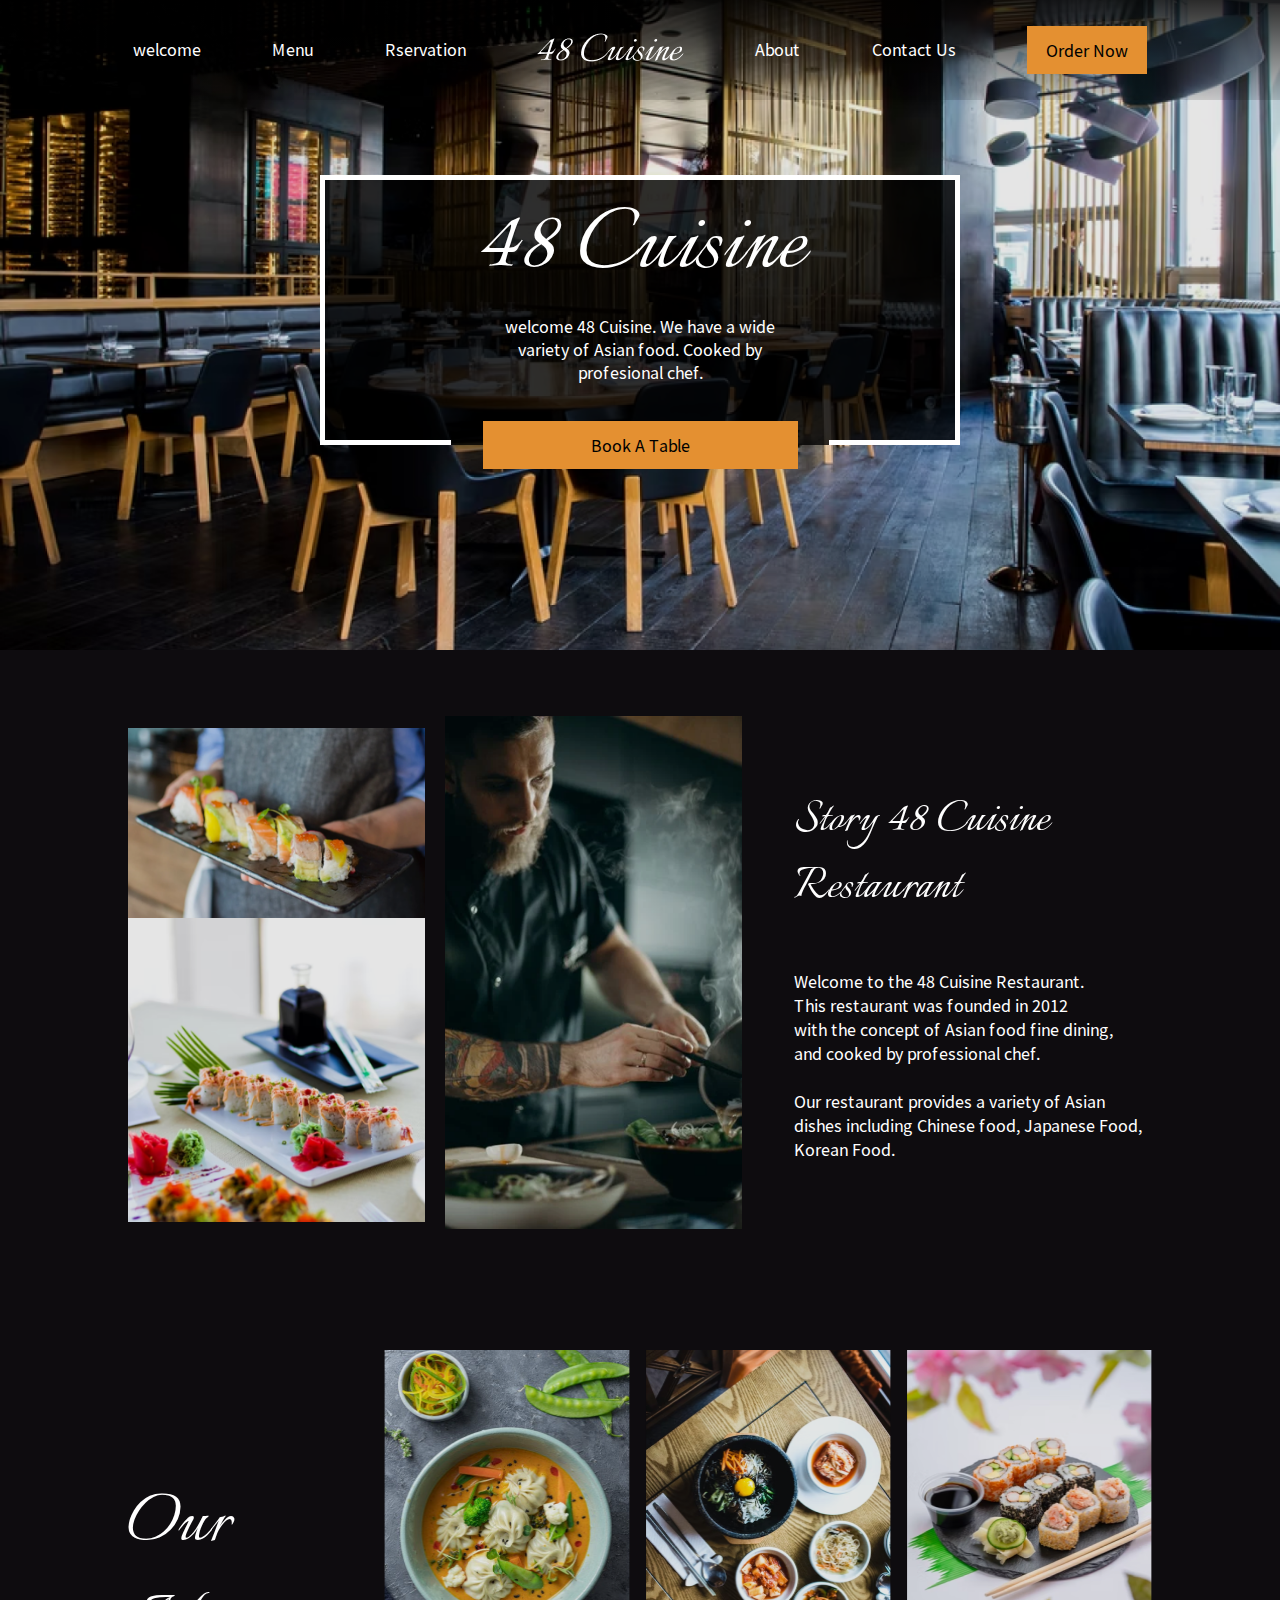
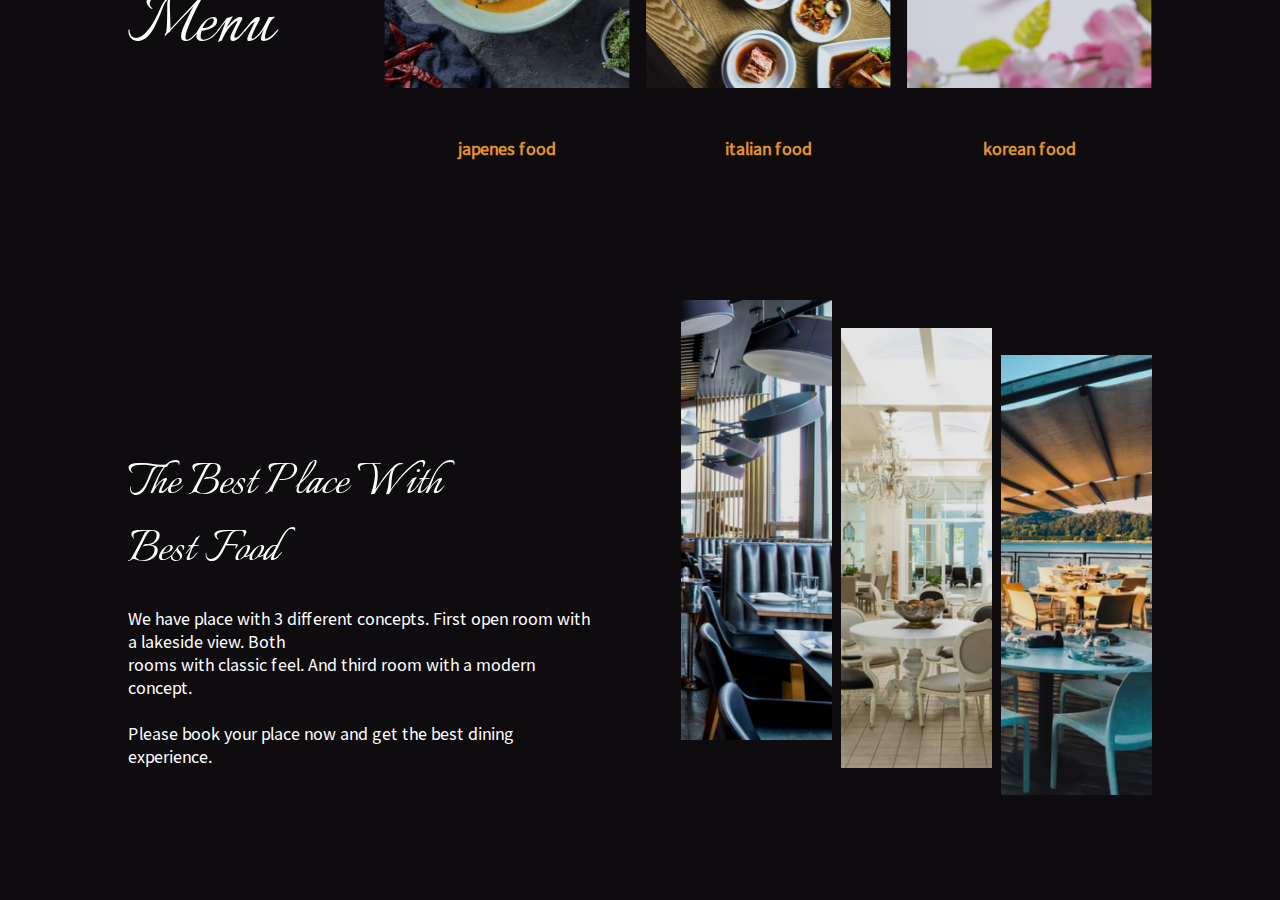
==== index.html @ 2a78db8a "resturant-website-home" ====
<!DOCTYPE html>
<html lang="en">

<head>
    <meta charset="UTF-8">
    <meta http-equiv="X-UA-Compatible" content="IE=edge">
    <meta name="viewport" content="width=device-width, initial-scale=1.0">
    <link rel="stylesheet" href="css/main.css">
    <script defer src="js/menu.js"></script>
    <title>Document</title>
</head>

<body>
    <!-- <div class="reserve-forminput">hello dear programmer</div>
    <button class="subscribe-forminput"></button> -->

    <header class="header">
        <div class="headercontainer">
            <nav class="nav">
                <div class="container">
                    <div class="res-menu">
                        <div class="res-logo">
                            <img src="img/48 Cuisine.png" alt="logo">
                        </div>
                        <div class="menu-icon">
                            <img src="img/NaviOpen.png" alt="">
                        </div>
                    </div>
                    <ul class="list-Items">
                        <li class="Item"><a href="#" class="link">welcome</a></li>
                        <li class="Item"><a href="#" class="link">Menu</a></li>
                        <li class="Item"><a href="" class="link">Rservation</a></li>
                        <li class="Item logo"><a href="#"><img src="img/48 Cuisine.png" alt="logo"></a></li>
                        <li class="Item"><a href="#" class="link">About</a></li>
                        <li class="Item"><a href="#" class="link">Contact Us</a></li>
                        <li class="Item"><a href="#" class="link"><button class="smallBtn">Order Now</button></a></li>
                    </ul>
                </div>

            </nav>
            <div class="banner">
                <div class="bannerCta">
                    <h1>48 Cuisine</h1>
                    <div class="text">
                        <p>welcome 48 Cuisine. We have a wide
                            variety of Asian food. Cooked by
                            profesional chef.</p>
                    </div>
                    <button class="cta largeBtn">Book A Table</button>
                </div>

            </div>
        </div>


    </header>
    <main>
        <section class="section story-section">
            <div class="container">
                <div class="story-content">
                    <div class="grid-images">
                        <div class="grid-images-col1">
                            <img class="image1" src="img/Mask group.png" alt="resturantImage">
                            <img class="image2" src="img/Mask group (1).png" alt="resturantImage">
                        </div>
                        <div class="grid-images-col2">
                            <img class="image3" src="img/Mask group (2).png" alt="resturantImage">
                        </div>
                    </div>
                    <div class="description">
                        <div class="descreption-title">
                            <h2 class="mediumtitle">
                                Story 48 Cuisine Restaurant
                            </h2>
                        </div>
                        <p>
                            Welcome to the 48 Cuisine Restaurant.
                            This restaurant was founded in 2012
                            with the concept of Asian food fine dining,
                            and cooked by professional chef.

                            Our restaurant provides a variety of Asian dishes including Chinese food, Japanese Food,
                            Korean Food.
                        </p>
                    </div>
                </div>

            </div>

            </div>
            </div>
        </section>
        <section class="section menu-section">
            <div class="container">
                <div class="main-content">
                    <div class="title">
                        <h2 class="largetitle">Our <br />Menu</h2>
                    </div>
                    <div class="menu">
                        <div class="menu-detail menu1">
                            <img src="img/menu.png" alt="food">
                            <a class="food-detail">
                                <h4>japenes food</h4>
                            </a>
                        </div>
                        <div class="menu-detail menu2">
                            <img src="img/menu1.png" alt="food">
                            <a class="food-detail">
                                <h4>italian food</h4>
                            </a>
                        </div>
                        <div class="menu-detail menu3">
                            <img src="img/menu2.png" alt="food">
                            <a class="food-detail">
                                <h4>korean food</h4>
                            </a>
                        </div>
                    </div>
                </div>
            </div>
        </section>
        <section class="section place-section">
            <div class="container">
                <div class="main-content">
                    <div class="description">
                        <div class="descreption-title">
                            <h2 class="mediumtitle">
                                The Best Place With
                                Best Food
                            </h2>
                            <p>
                                We have place with 3 different concepts. First open room with a lakeside view. Both
                                rooms with classic feel. And third room with a modern concept.

                                Please book your place now and get the best dining experience.
                            </p>
                        </div>
                    </div>
                    <div class="photos">
                        <div class="imgContainer imgContainer1"><img src="img/photo1.png" alt=""></div>
                        <div class="imgContainer imgContainer2"><img src="img/photo2.png" alt=""></div>
                        <div class="imgContainer imgContainer3"><img src="img/photo3.png" alt=""></div>
                    </div>
                </div>
            </div>
        </section>
    </main>
    <footer></footer>
</body>

</html>
---- css/main.css ----
@font-face {
  font-family: openSansBold;
  src: url(../fonts/opensans/SourceSansPro-Bold.ttf) format("truetype");
  font-weight: bold;
}
@font-face {
  font-family: openSansnormal;
  src: url(../fonts/opensans/SourceSansPro-Regular.ttf) format("truetype");
  font-weight: normal;
}
@font-face {
  font-family: Italianno;
  src: url(../fonts/Italianno-Regular.ttf) format("truetype");
}
* {
  padding: 0;
  margin: 0;
  box-sizing: border-box;
  font-family: "openSansnormal", sans-serif;
  font-size: 18px;
  color: #ffffff;
}

body {
  background-color: #0e0c0f;
}

a {
  text-decoration: none;
  cursor: pointer;
}

ul {
  list-style: none;
}

button {
  border: none;
  outline: none;
}

.place-section .main-content .photos, .place-section .main-content, .menu-section .main-content .menu, .menu-section .main-content, .story-section .story-content .grid-images-col1, .story-section .story-content .grid-images, .story-section .story-content, .header .headercontainer .nav .list-Items, .header .headercontainer .nav .res-menu {
  justify-content: space-between;
}

.menu-section .main-content .menu .menu-detail .food-detail, .header .headercontainer .banner .bannerCta .text, .header .headercontainer .banner, .header .headercontainer .nav, .smallBtn, .mediumBtn, .largeBtn, .section {
  justify-content: center;
}

.container {
  width: 80%;
  height: 100%;
}

h2 {
  font-weight: 400;
}

.mediumtitle {
  font-family: "Italianno", sans-serif;
  font-size: 3rem;
}

.section {
  width: 100%;
  padding: 50px 0;
  display: flex;
  align-items: center;
  flex-wrap: wrap;
}

.largetitle {
  font-family: "Italianno", sans-serif;
  font-size: 4.5rem;
}

.hidden {
  display: none;
}

.show {
  opacity: 1;
}

@media screen and (max-width: 540px) {
  * {
    font-size: 15px;
  }
}
.largeBtn {
  color: #000000;
  height: 48px;
  width: 50%;
  font-size: 18px;
  background-color: #e49031;
  display: flex;
  align-items: center;
  flex-wrap: wrap;
}

.mediumBtn {
  color: #000000;
  height: 48px;
  width: 200px;
  font-size: 18px;
  background-color: #e49031;
  display: flex;
  align-items: center;
  flex-wrap: wrap;
}

.smallBtn {
  color: #000000;
  height: 48px;
  width: 120px;
  font-size: 18px;
  background-color: #e49031;
  display: flex;
  align-items: center;
  flex-wrap: wrap;
}

.header {
  background: url(../img/image.png) no-repeat center;
  background-size: cover;
  height: 650px;
  width: 100%;
}
.header .headercontainer .nav {
  background: linear-gradient(180deg, #000000 -26.87%, rgba(0, 0, 0, 0) 119%);
  min-height: 100px;
  display: flex;
  align-items: center;
  flex-wrap: wrap;
  width: 100%;
}
.header .headercontainer .nav .res-menu {
  display: none;
}
.header .headercontainer .nav .res-menu .menu-icon,
.header .headercontainer .nav .res-menu .res-logo {
  z-index: 11;
}
@media screen and (max-width: 990px) {
  .header .headercontainer .nav .res-menu {
    display: flex;
    align-items: center;
    flex-wrap: wrap;
  }
}
.header .headercontainer .nav .list-Items {
  display: flex;
  align-items: center;
  flex-wrap: wrap;
  height: 100%;
}
@media screen and (max-width: 990px) {
  .header .headercontainer .nav .list-Items {
    height: 0;
    width: 100%;
    left: 0;
    z-index: 10;
    opacity: 0;
    position: fixed;
    top: -700px;
    flex-direction: column;
    transition: all ease 0.6s;
    background-color: rgba(0, 0, 0, 0.95);
  }
  .header .headercontainer .nav .list-Items .logo {
    display: none;
  }
  .header .headercontainer .nav .list-Items.show {
    top: 0;
    padding-top: 100px;
    height: 100%;
    opacity: 1;
    transition: all ease 0.6s;
  }
}
.header .headercontainer .nav .list-Items .Item {
  padding: 5px;
}
.header .headercontainer .nav .list-Items .Item .link {
  position: relative;
  color: #ffffff;
  line-height: 40px;
  display: block;
}
.header .headercontainer .nav .list-Items .Item .link::before {
  content: "";
  height: 2px;
  position: absolute;
  bottom: 5px;
  left: 0;
  background-color: #e49031;
  width: 0;
  transition: all ease 0.3s;
}
.header .headercontainer .nav .list-Items .Item .link:hover::before {
  width: 100%;
}
.header .headercontainer .banner {
  width: 100%;
  height: 270px;
  display: flex;
  align-items: center;
  flex-wrap: wrap;
}
.header .headercontainer .banner .bannerCta {
  z-index: 1;
  position: relative;
  margin-top: 75px;
  border: 5px solid #ffffff;
  border-bottom: none;
  height: 100%;
  width: 50%;
  color: #ffffff;
  background-color: rgba(0, 0, 0, 0.8);
}
.header .headercontainer .banner .bannerCta::before {
  content: "";
  height: 5px;
  width: 20%;
  position: absolute;
  bottom: 0;
  background-color: #ffffff;
  left: 0;
}
.header .headercontainer .banner .bannerCta::after {
  content: "";
  height: 5px;
  width: 20%;
  position: absolute;
  bottom: 0;
  background-color: #ffffff;
  right: 0;
}
.header .headercontainer .banner .bannerCta h1 {
  text-align: center;
  font-size: 6rem;
  font-family: "Italianno", sans-serif;
  color: #ffffff;
  font-weight: 400;
}
@media screen and (max-width: 768px) {
  .header .headercontainer .banner .bannerCta h1 {
    font-size: 4rem;
  }
}
.header .headercontainer .banner .bannerCta .text {
  width: 100%;
  display: flex;
  align-items: center;
  flex-wrap: wrap;
}
.header .headercontainer .banner .bannerCta .text p {
  text-align: center;
  white-space: pre-line;
}
.header .headercontainer .banner .bannerCta .cta {
  position: absolute;
  bottom: -24px;
  left: 25%;
}
@media screen and (max-width: 768px) {
  .header .headercontainer .banner .bannerCta {
    width: 75%;
  }
}

.story-section {
  min-height: 650px;
}
.story-section .story-content {
  display: flex;
  align-items: center;
  flex-wrap: wrap;
  width: 100%;
  height: 100%;
}
.story-section .story-content .grid-images {
  height: 80%;
  display: flex;
  align-items: center;
  flex-wrap: wrap;
  width: 60%;
}
.story-section .story-content .grid-images img {
  width: 100%;
}
.story-section .story-content .grid-images-col1 {
  width: calc(50% - 10px);
  display: flex;
  align-items: center;
  flex-wrap: wrap;
  flex-direction: column;
  height: 100%;
}
.story-section .story-content .grid-images-col1 .image1 {
  height: calc(34% - 10px);
}
.story-section .story-content .grid-images-col1 .image2 {
  height: calc(66% - 10px);
}
.story-section .story-content .grid-images-col2 {
  width: calc(50% - 10px);
  height: 100%;
}
.story-section .story-content .grid-images-col2 .image3 {
  height: 100%;
}
@media screen and (max-width: 990px) {
  .story-section .story-content .grid-images {
    width: 80%;
    order: 1;
  }
}
@media screen and (max-width: 768px) {
  .story-section .story-content .grid-images {
    height: 60%;
  }
}
@media screen and (max-width: 540px) {
  .story-section .story-content .grid-images {
    height: 50%;
    width: 100%;
  }
  .story-section .story-content .grid-images .image1,
.story-section .story-content .grid-images .image2,
.story-section .story-content .grid-images .image3 {
    width: 100%;
    height: 50%;
    object-fit: cover;
  }
  .story-section .story-content .grid-images-col1, .story-section .story-content .grid-images-col2 {
    width: 100%;
  }
}
.story-section .story-content .description {
  width: 35%;
}
@media screen and (max-width: 990px) {
  .story-section .story-content .description {
    width: 80%;
    margin-bottom: 50px;
  }
}
.story-section .story-content .description p {
  line-height: 24px;
  white-space: pre-line;
}
.story-section .story-content .description p:last-of-type {
  padding-top: 25px;
}
@media screen and (max-width: 990px) {
  .story-section .story-content {
    justify-content: center;
  }
}

.menu-section {
  height: 550px;
  min-height: 550px;
}
.menu-section .main-content {
  display: flex;
  align-items: center;
  flex-wrap: wrap;
  height: 100%;
}
.menu-section .main-content .title {
  width: 20%;
}
.menu-section .main-content .menu {
  width: 75%;
  height: 100%;
  display: flex;
  align-items: center;
  flex-wrap: wrap;
}
.menu-section .main-content .menu .menu-detail {
  width: 32%;
  height: 100%;
  background-color: #0e0c0f;
  transition: all ease 0.3s;
}
.menu-section .main-content .menu .menu-detail h4 {
  color: #e49031;
  transition: all ease 0.3s;
}
.menu-section .main-content .menu .menu-detail:hover {
  background-color: #e49031;
}
.menu-section .main-content .menu .menu-detail:hover h4 {
  color: #0e0c0f;
}
.menu-section .main-content .menu .menu-detail img {
  width: 100%;
  height: 75%;
}
.menu-section .main-content .menu .menu-detail .food-detail {
  width: 100%;
  height: 25%;
  display: flex;
  align-items: center;
  flex-wrap: wrap;
}
@media screen and (max-width: 990px) {
  .menu-section .main-content {
    flex-direction: column;
    flex-wrap: nowrap;
  }
  .menu-section .main-content .title {
    text-align: center;
    width: 80%;
  }
  .menu-section .main-content .title .largetitle {
    font-size: 4rem;
  }
  .menu-section .main-content .menu {
    width: 100%;
  }
}

.place-section {
  height: 650px;
  min-height: 650px;
}
.place-section .main-content {
  display: flex;
  align-items: center;
  flex-wrap: wrap;
  height: 100%;
}
.place-section .main-content .description {
  width: 46%;
}
.place-section .main-content .description h2,
.place-section .main-content .description p {
  white-space: pre-line;
}
.place-section .main-content .photos {
  width: 46%;
  display: flex;
  align-items: center;
  flex-wrap: wrap;
  height: 100%;
}
.place-section .main-content .photos .imgContainer {
  position: relative;
  height: 100%;
  width: 32%;
}
.place-section .main-content .photos .imgContainer img {
  position: absolute;
  height: 80%;
  width: 100%;
}
.place-section .main-content .photos .imgContainer.imgContainer1 img {
  top: 0;
}
.place-section .main-content .photos .imgContainer.imgContainer2 img {
  top: 5%;
}
.place-section .main-content .photos .imgContainer.imgContainer3 img {
  top: 10%;
}
@media screen and (max-width: 768px) {
  .place-section .main-content .photos,
.place-section .main-content .description {
    width: 100%;
    margin-bottom: 40px;
  }
}/*# sourceMappingURL=main.css.map */
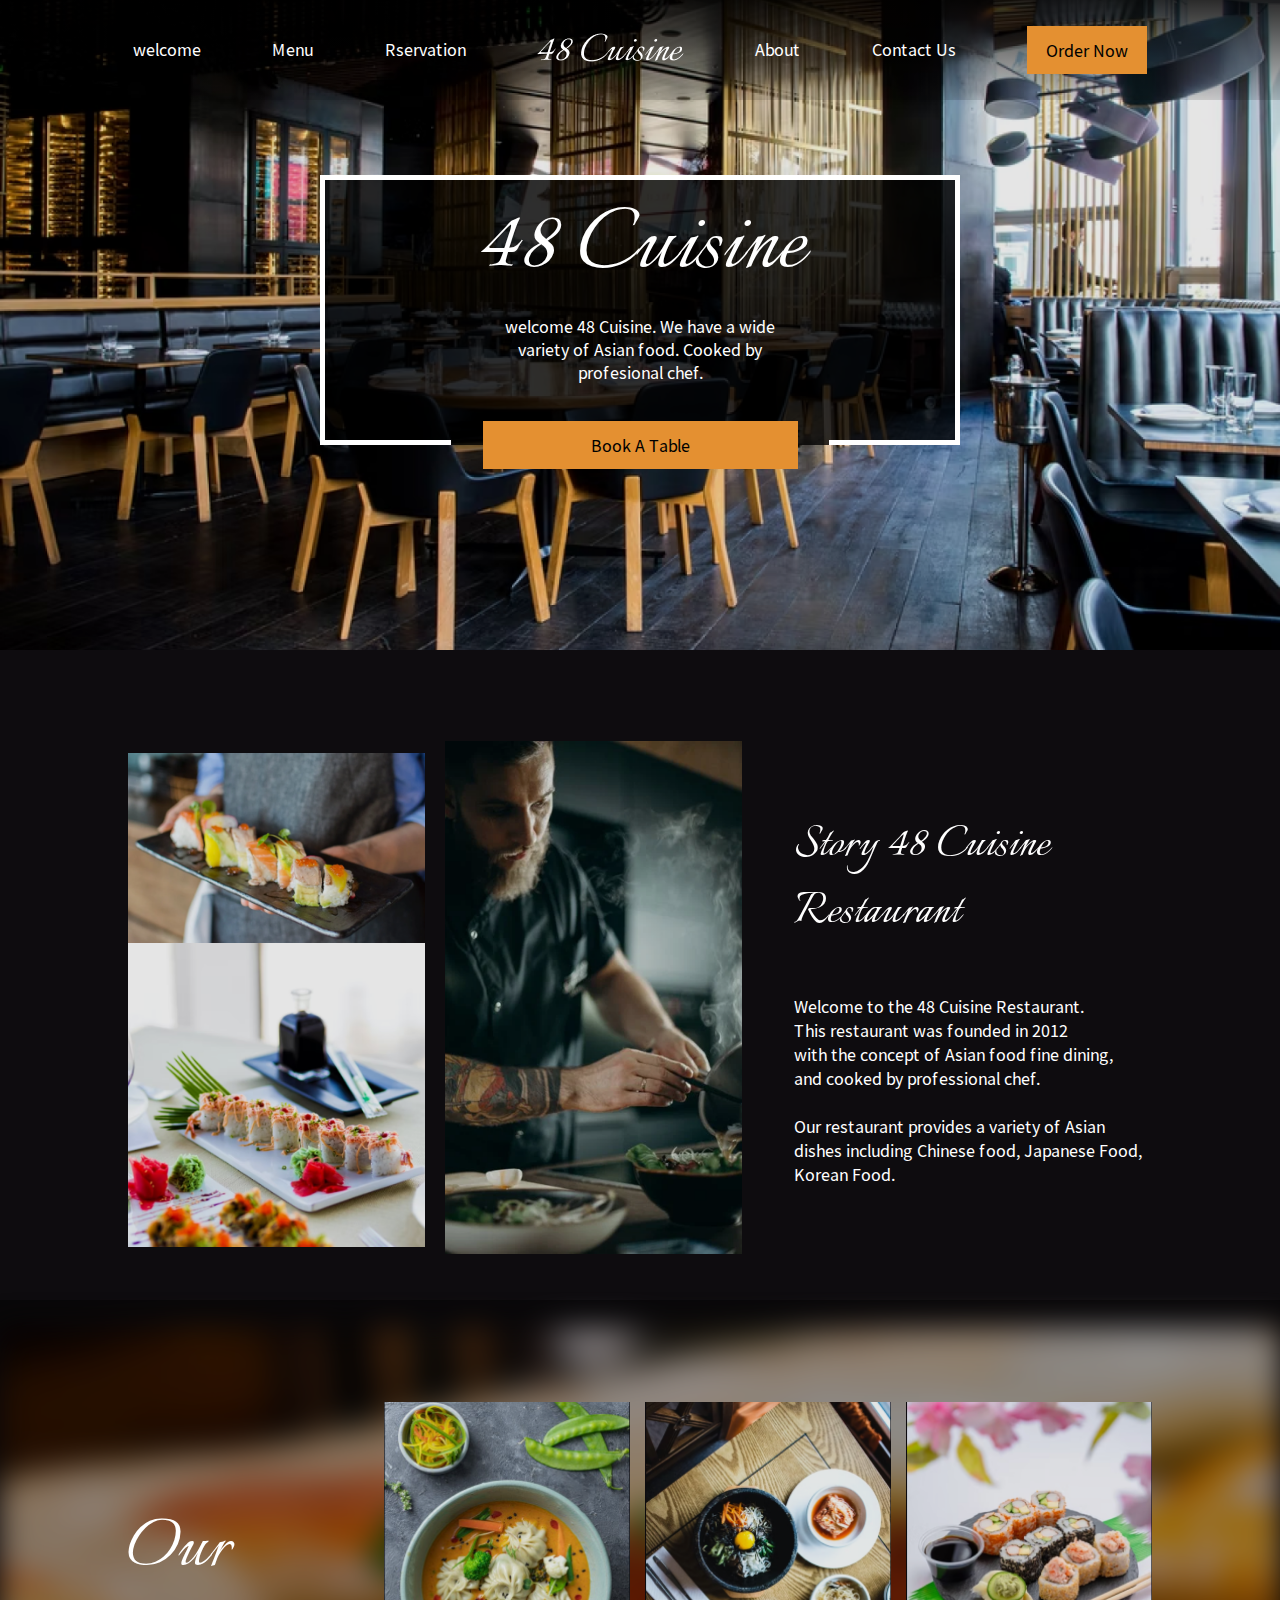
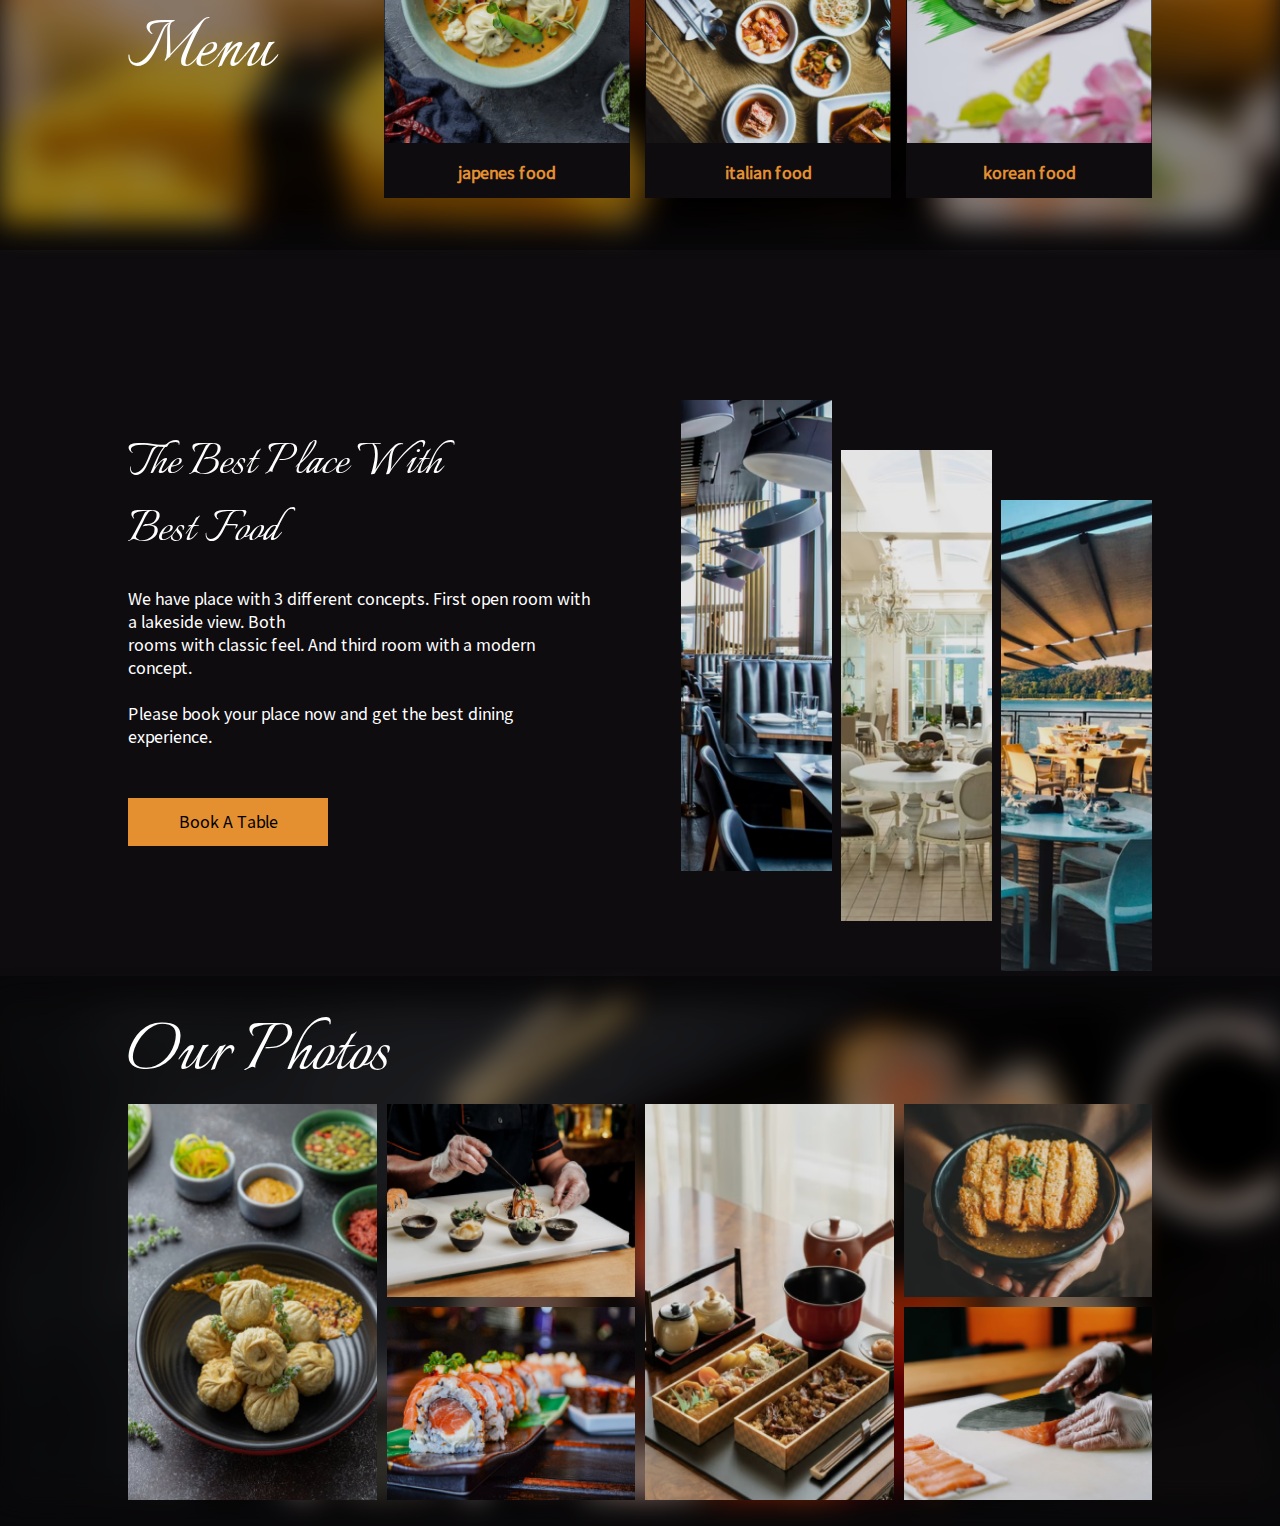
==== commit 7fbbed9d: "add gallery section and edit responsive" ====
--- a/index.html
+++ b/index.html
@@ -124,8 +124,7 @@
                 <div class="main-content">
                     <div class="description">
                         <div class="descreption-title">
-                            <h2 class="mediumtitle">
-                                The Best Place With
+                            <h2 class="mediumtitle"> The Best Place With
                                 Best Food
                             </h2>
                             <p>
@@ -135,6 +134,7 @@
                                 Please book your place now and get the best dining experience.
                             </p>
                         </div>
+                        <button class="cta mediumBtn">Book A Table</button>
                     </div>
                     <div class="photos">
                         <div class="imgContainer imgContainer1"><img src="img/photo1.png" alt=""></div>
@@ -144,6 +144,25 @@
                 </div>
             </div>
         </section>
+        <section class="section gallery-section">
+            <div class="container">
+                <div class="main-content">
+                    <div class="title">
+                        <h2 class="largetitle">Our Photos</h2>
+                    </div>
+                    <div class="gallery">
+                        <div class="gallery-grid-content">
+                            <div class="photo photo1"><img src="img/gallery01.png" alt=""></div>
+                            <div class="photo photo2"><img src="img/gallery02.png" alt=""></div>
+                            <div class="photo photo3"><img src="img/gallery03.png" alt=""></div>
+                            <div class="photo photo4"><img src="img/gallery04.png" alt=""></div>
+                            <div class="photo photo5"><img src="img/gallery05.png" alt=""></div>
+                            <div class="photo photo6"><img src="img/gallery06.png" alt=""></div>
+                        </div>
+                    </div>
+                </div>
+            </div>
+        </section>
     </main>
     <footer></footer>
 </body>
--- a/css/main.css
+++ b/css/main.css
@@ -63,7 +63,7 @@
 
 .section {
   width: 100%;
-  padding: 50px 0;
+  padding: 50px 0 0;
   display: flex;
   align-items: center;
   flex-wrap: wrap;
@@ -360,14 +360,40 @@
 }
 
 .menu-section {
-  height: 550px;
   min-height: 550px;
+  position: relative;
+  z-index: 1;
+}
+.menu-section::before {
+  content: "";
+  width: 100%;
+  height: 100%;
+  top: 0;
+  position: absolute;
+  left: 0;
+  z-index: 4;
+  background-color: rgba(0, 0, 0, 0.4);
+}
+.menu-section::after {
+  content: url("../img/image 39.png");
+  width: 100%;
+  top: 5%;
+  bottom: 5%;
+  position: absolute;
+  left: 0;
+  z-index: 3;
+  filter: blur(15px);
+  contain: content;
+  -webkit-filter: blur(15px);
+  -o-filter: blur(15px);
 }
 .menu-section .main-content {
   display: flex;
   align-items: center;
   flex-wrap: wrap;
   height: 100%;
+  position: relative;
+  z-index: 10;
 }
 .menu-section .main-content .title {
   width: 20%;
@@ -397,14 +423,19 @@
 }
 .menu-section .main-content .menu .menu-detail img {
   width: 100%;
-  height: 75%;
 }
 .menu-section .main-content .menu .menu-detail .food-detail {
   width: 100%;
-  height: 25%;
-  display: flex;
-  align-items: center;
-  flex-wrap: wrap;
+  line-height: 50px;
+  display: flex;
+  align-items: center;
+  flex-wrap: wrap;
+}
+@media screen and (max-width: 440px) {
+  .menu-section .main-content .menu .menu-detail {
+    width: 80%;
+    margin: 20px auto;
+  }
 }
 @media screen and (max-width: 990px) {
   .menu-section .main-content {
@@ -424,7 +455,6 @@
 }
 
 .place-section {
-  height: 650px;
   min-height: 650px;
 }
 .place-section .main-content {
@@ -440,6 +470,9 @@
 .place-section .main-content .description p {
   white-space: pre-line;
 }
+.place-section .main-content .description .mediumBtn {
+  margin-top: 50px;
+}
 .place-section .main-content .photos {
   width: 46%;
   display: flex;
@@ -453,23 +486,110 @@
   width: 32%;
 }
 .place-section .main-content .photos .imgContainer img {
-  position: absolute;
   height: 80%;
   width: 100%;
 }
-.place-section .main-content .photos .imgContainer.imgContainer1 img {
-  top: 0;
-}
-.place-section .main-content .photos .imgContainer.imgContainer2 img {
-  top: 5%;
-}
-.place-section .main-content .photos .imgContainer.imgContainer3 img {
-  top: 10%;
+.place-section .main-content .photos .imgContainer:nth-of-type(2) {
+  margin-top: 100px;
+}
+.place-section .main-content .photos .imgContainer:nth-of-type(3) {
+  margin-top: 200px;
 }
 @media screen and (max-width: 768px) {
   .place-section .main-content .photos,
 .place-section .main-content .description {
     width: 100%;
-    margin-bottom: 40px;
+    height: 50%;
+    margin-bottom: 20px;
+  }
+}
+@media screen and (max-width: 440px) {
+  .place-section .main-content .photos .imgContainer {
+    width: 80%;
+    margin: 0 auto;
+  }
+}
+
+.gallery-section {
+  position: relative;
+  min-height: 550px;
+  padding-bottom: 0;
+  background-size: 100%;
+  z-index: 1;
+}
+.gallery-section::before {
+  content: "";
+  width: 100%;
+  height: 100%;
+  top: 0;
+  position: absolute;
+  left: 0;
+  z-index: 4;
+  background-color: rgba(0, 0, 0, 0.4);
+}
+.gallery-section::after {
+  content: url("../img/gallerybg.png");
+  width: 100%;
+  top: 5%;
+  bottom: 5%;
+  position: absolute;
+  left: 0;
+  z-index: 3;
+  filter: blur(15px);
+  contain: content;
+  -webkit-filter: blur(15px);
+  -o-filter: blur(15px);
+}
+.gallery-section .main-content {
+  height: 90%;
+  width: 80%;
+  position: absolute;
+  top: 5%;
+  left: 10%;
+  z-index: 10;
+}
+.gallery-section .main-content .gallery {
+  height: 80%;
+  position: relative;
+  z-index: 10;
+  margin-bottom: 20px;
+}
+.gallery-section .main-content .gallery-grid-content {
+  height: 100%;
+  display: grid;
+  width: 100%;
+  grid-template: repeat(2, 1fr)/repeat(4, 1fr);
+  gap: 10px;
+  grid-template-areas: "ph1 ph2 ph4 ph5" "ph1 ph3 ph4 ph6";
+}
+.gallery-section .main-content .gallery-grid-content .photo1 {
+  grid-area: ph1;
+}
+.gallery-section .main-content .gallery-grid-content .photo2 {
+  grid-area: ph2;
+}
+.gallery-section .main-content .gallery-grid-content .photo3 {
+  grid-area: ph3;
+}
+.gallery-section .main-content .gallery-grid-content .photo4 {
+  grid-area: ph4;
+}
+.gallery-section .main-content .gallery-grid-content .photo5 {
+  grid-area: ph5;
+}
+.gallery-section .main-content .gallery-grid-content .photo6 {
+  grid-area: ph6;
+}
+.gallery-section .main-content .gallery-grid-content .photo img {
+  width: 100%;
+  height: 100%;
+}
+@media screen and (max-width: 768px) {
+  .gallery-section .main-content .gallery {
+    height: auto;
+  }
+  .gallery-section .main-content .gallery-grid-content {
+    grid-template: repeat(4, 1fr)/repeat(2, 1fr);
+    grid-template-areas: "ph1 ph2" "ph1 ph3" "ph4 ph5" "ph4 ph6";
   }
 }/*# sourceMappingURL=main.css.map */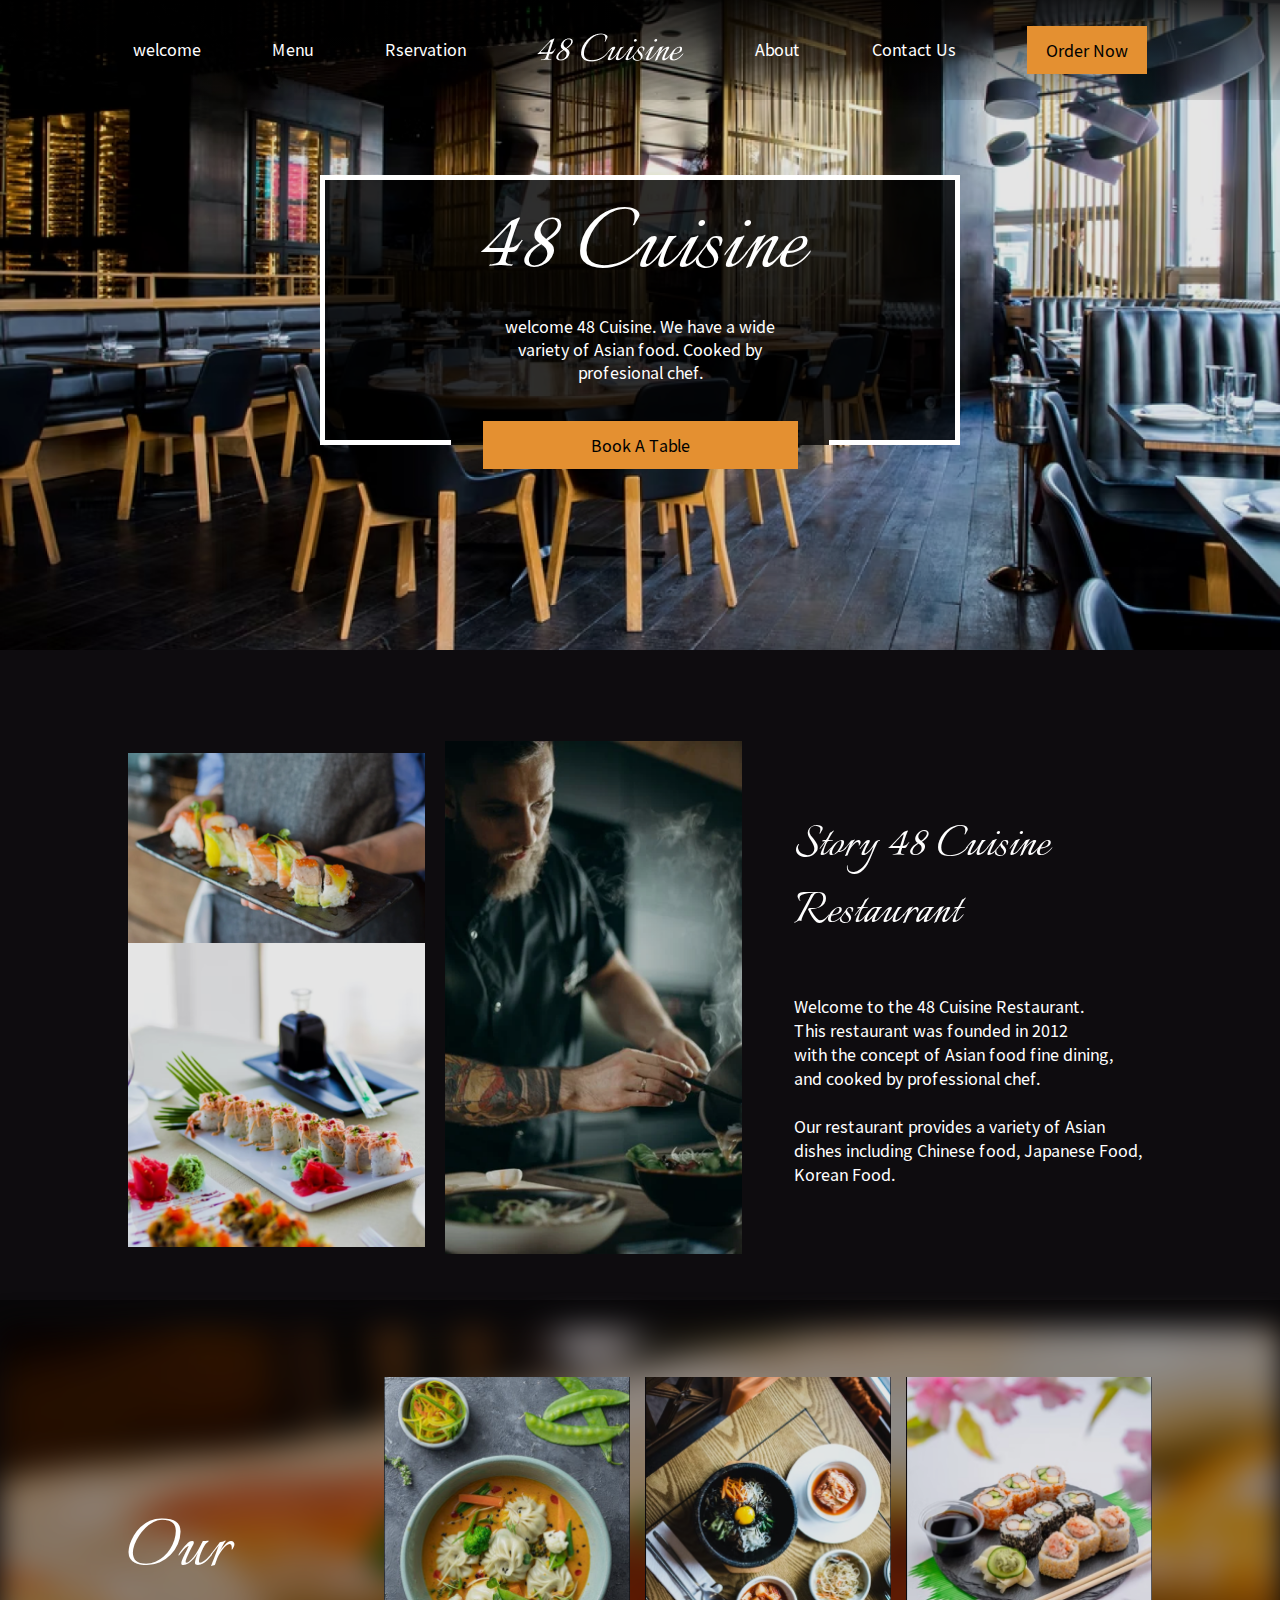
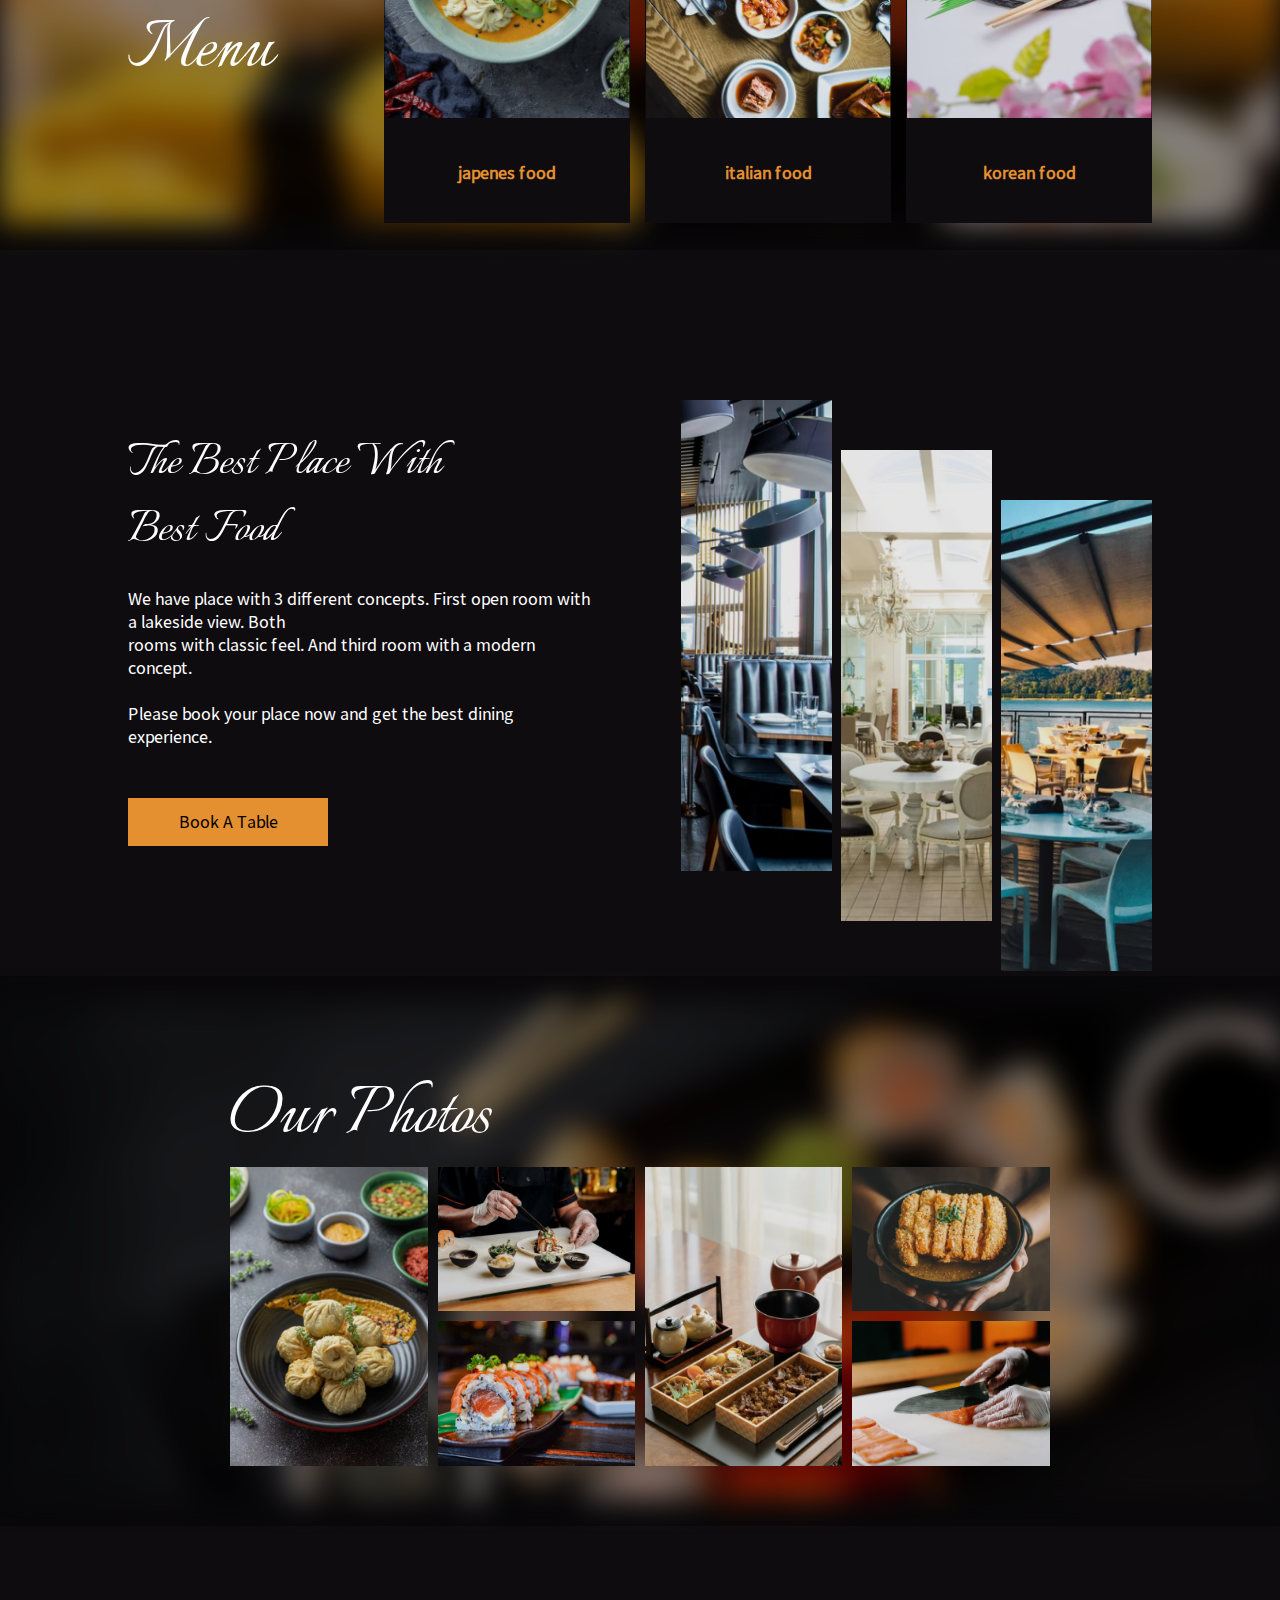
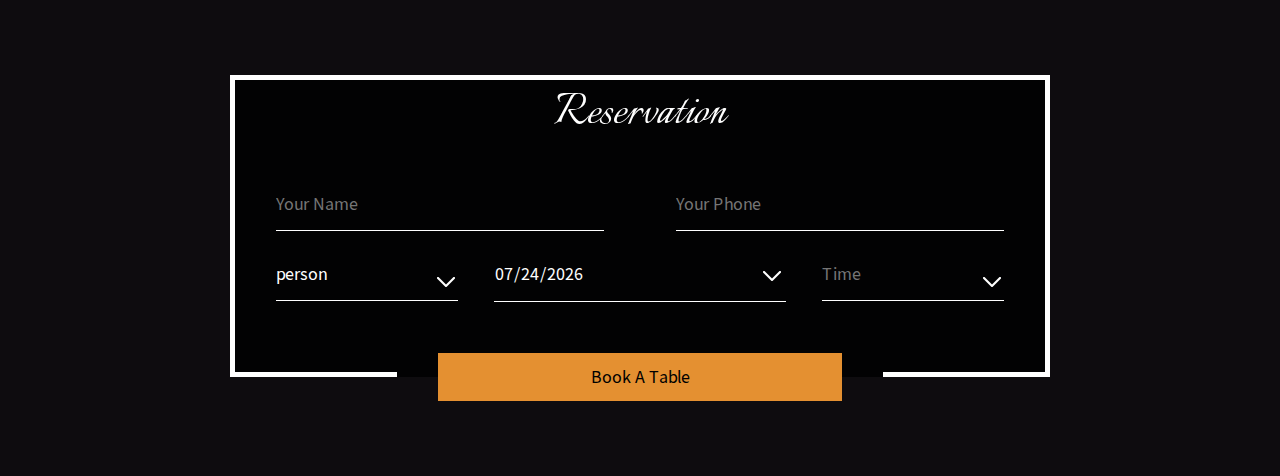
==== commit 3bccd9e6: "reservation section" ====
--- a/index.html
+++ b/index.html
@@ -7,6 +7,7 @@
     <meta name="viewport" content="width=device-width, initial-scale=1.0">
     <link rel="stylesheet" href="css/main.css">
     <script defer src="js/menu.js"></script>
+    <script defer src="js/localDate.js"></script>
     <title>Document</title>
 </head>
 
@@ -163,6 +164,33 @@
                 </div>
             </div>
         </section>
+        <section class="section reservation-section">
+            <div class="container">
+                <div class="banner">
+                    <div class="bannerCta">
+                        <h2 class="mediumtitle">Reservation</h2>
+                        <form action="">
+                            <div class="form-group form-group-1">
+                                <input class="form-field" type="text" name="firstName" id="" placeholder="Your Name">
+                                <input class="form-field" type="tel" name="phoneNumber" id="" placeholder="Your Phone">
+                            </div>
+                            <div class="form-group form-group-2">
+                                <select class="form-field" name="costumer" id="costumer-select">
+                                    <option value="person" selected>person</option>
+                                    <option value="company">company</option>
+                                    <option value="hospital">hospital</option>
+                                </select>
+                                <input class="form-field" type="date" name="phoneNumber" id="date">
+                                <input class="form-field" type="text" id='time' placeholder="Time" step="900"
+                                    onfocus="this.type='time'">
+                            </div>
+
+                        </form>
+                        <button class="cta largeBtn">Book A Table</button>
+                    </div>
+                </div>
+            </div>
+        </section>
     </main>
     <footer></footer>
 </body>
--- a/css/main.css
+++ b/css/main.css
@@ -39,11 +39,11 @@
   outline: none;
 }
 
-.place-section .main-content .photos, .place-section .main-content, .menu-section .main-content .menu, .menu-section .main-content, .story-section .story-content .grid-images-col1, .story-section .story-content .grid-images, .story-section .story-content, .header .headercontainer .nav .list-Items, .header .headercontainer .nav .res-menu {
+.place-section .main-content .photos, .place-section .main-content, .menu-section .main-content .menu, .menu-section .main-content, .story-section .story-content .grid-images-col1, .story-section .story-content .grid-images, .story-section .story-content, .header .headercontainer .nav .list-Items, .header .headercontainer .nav .res-menu, .form-group {
   justify-content: space-between;
 }
 
-.menu-section .main-content .menu .menu-detail .food-detail, .header .headercontainer .banner .bannerCta .text, .header .headercontainer .banner, .header .headercontainer .nav, .smallBtn, .mediumBtn, .largeBtn, .section {
+.reservation-section .banner .bannerCta, .reservation-section .banner, .menu-section .main-content .menu .menu-detail .food-detail, .header .headercontainer .banner .bannerCta .text, .header .headercontainer .banner, .header .headercontainer .nav, .smallBtn, .mediumBtn, .largeBtn, .section {
   justify-content: center;
 }
 
@@ -87,6 +87,27 @@
     font-size: 15px;
   }
 }
+.form-group {
+  display: flex;
+  align-items: center;
+  flex-wrap: wrap;
+  margin-bottom: 30px;
+}
+
+input,
+select {
+  background-color: transparent;
+  border: none;
+  box-shadow: none;
+  padding-bottom: 15px;
+  border-bottom: 1px solid #fff;
+}
+input:focus, input:focus-visible,
+select:focus,
+select:focus-visible {
+  outline: none;
+}
+
 .largeBtn {
   color: #000000;
   height: 48px;
@@ -118,6 +139,68 @@
   display: flex;
   align-items: center;
   flex-wrap: wrap;
+}
+
+form {
+  width: 90%;
+  margin: 45px 0;
+}
+form .form-group-1 > .form-field {
+  width: 45%;
+}
+@media screen and (max-width: 768px) {
+  form .form-group-1 > .form-field {
+    width: 100%;
+    margin-bottom: 15px;
+  }
+}
+form .form-group-2 .form-field:nth-child(even) {
+  width: 40%;
+}
+@media screen and (max-width: 768px) {
+  form .form-group-2 .form-field:nth-child(even) {
+    width: 100%;
+    margin-bottom: 15px;
+  }
+}
+form .form-group-2 .form-field:nth-child(odd) {
+  width: 25%;
+}
+@media screen and (max-width: 768px) {
+  form .form-group-2 .form-field:nth-child(odd) {
+    width: 100%;
+    margin-bottom: 15px;
+  }
+}
+
+#date {
+  position: relative;
+}
+#date::-webkit-calendar-picker-indicator {
+  background: none;
+  z-index: 1;
+}
+#date::before {
+  content: url("../img/akar-icons_chevron-down.png");
+  position: absolute;
+  top: 2px;
+  right: 2px;
+}
+
+#time {
+  background-image: url("../img/akar-icons_chevron-down.png");
+  background-repeat: no-repeat;
+  background-position: right center;
+}
+
+select {
+  -webkit-appearance: none;
+  -moz-appearance: none;
+  appearance: none;
+  background: transparent url(../img/akar-icons_chevron-down.png) no-repeat 100% center;
+}
+select option {
+  background-color: #000000;
 }
 
 .header {
@@ -210,13 +293,13 @@
 .header .headercontainer .banner .bannerCta {
   z-index: 1;
   position: relative;
-  margin-top: 75px;
   border: 5px solid #ffffff;
   border-bottom: none;
   height: 100%;
   width: 50%;
   color: #ffffff;
   background-color: rgba(0, 0, 0, 0.8);
+  margin-top: 75px;
 }
 .header .headercontainer .banner .bannerCta::before {
   content: "";
@@ -235,6 +318,11 @@
   bottom: 0;
   background-color: #ffffff;
   right: 0;
+}
+.header .headercontainer .banner .bannerCta .cta {
+  position: absolute;
+  bottom: -24px;
+  left: 25%;
 }
 .header .headercontainer .banner .bannerCta h1 {
   text-align: center;
@@ -258,11 +346,6 @@
   text-align: center;
   white-space: pre-line;
 }
-.header .headercontainer .banner .bannerCta .cta {
-  position: absolute;
-  bottom: -24px;
-  left: 25%;
-}
 @media screen and (max-width: 768px) {
   .header .headercontainer .banner .bannerCta {
     width: 75%;
@@ -426,7 +509,7 @@
 }
 .menu-section .main-content .menu .menu-detail .food-detail {
   width: 100%;
-  line-height: 50px;
+  line-height: 100px;
   display: flex;
   align-items: center;
   flex-wrap: wrap;
@@ -543,7 +626,7 @@
 .gallery-section .main-content {
   height: 90%;
   width: 80%;
-  position: absolute;
+  position: relative;
   top: 5%;
   left: 10%;
   z-index: 10;
@@ -592,4 +675,51 @@
     grid-template: repeat(4, 1fr)/repeat(2, 1fr);
     grid-template-areas: "ph1 ph2" "ph1 ph3" "ph4 ph5" "ph4 ph6";
   }
+}
+
+.reservation-section {
+  min-height: 550px;
+}
+.reservation-section .banner {
+  width: 100%;
+  min-height: 270px;
+  display: flex;
+  align-items: center;
+  flex-wrap: wrap;
+}
+.reservation-section .banner .bannerCta {
+  z-index: 1;
+  position: relative;
+  border: 5px solid #ffffff;
+  border-bottom: none;
+  height: 100%;
+  width: 80%;
+  color: #ffffff;
+  background-color: rgba(0, 0, 0, 0.8);
+  display: flex;
+  align-items: center;
+  flex-wrap: wrap;
+}
+.reservation-section .banner .bannerCta::before {
+  content: "";
+  height: 5px;
+  width: 20%;
+  position: absolute;
+  bottom: 0;
+  background-color: #ffffff;
+  left: 0;
+}
+.reservation-section .banner .bannerCta::after {
+  content: "";
+  height: 5px;
+  width: 20%;
+  position: absolute;
+  bottom: 0;
+  background-color: #ffffff;
+  right: 0;
+}
+.reservation-section .banner .bannerCta .cta {
+  position: absolute;
+  bottom: -24px;
+  left: 25%;
 }/*# sourceMappingURL=main.css.map */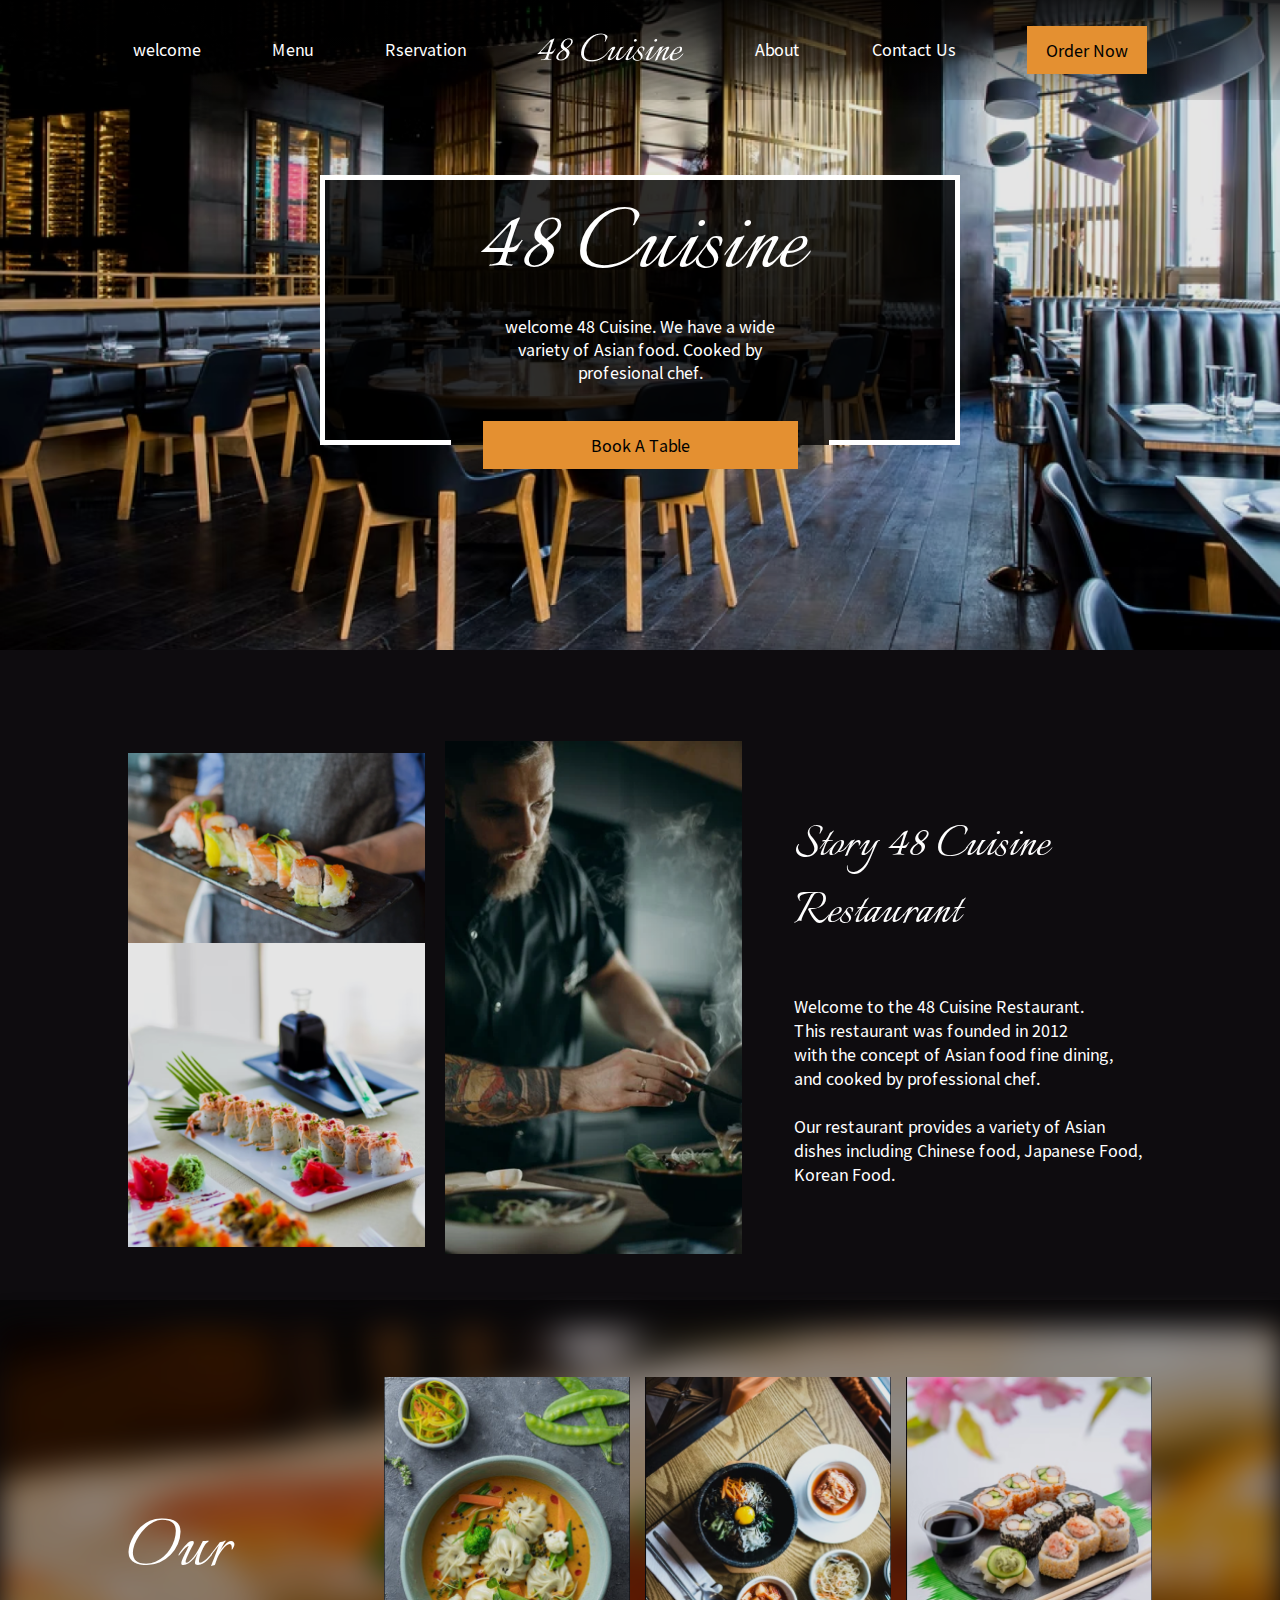
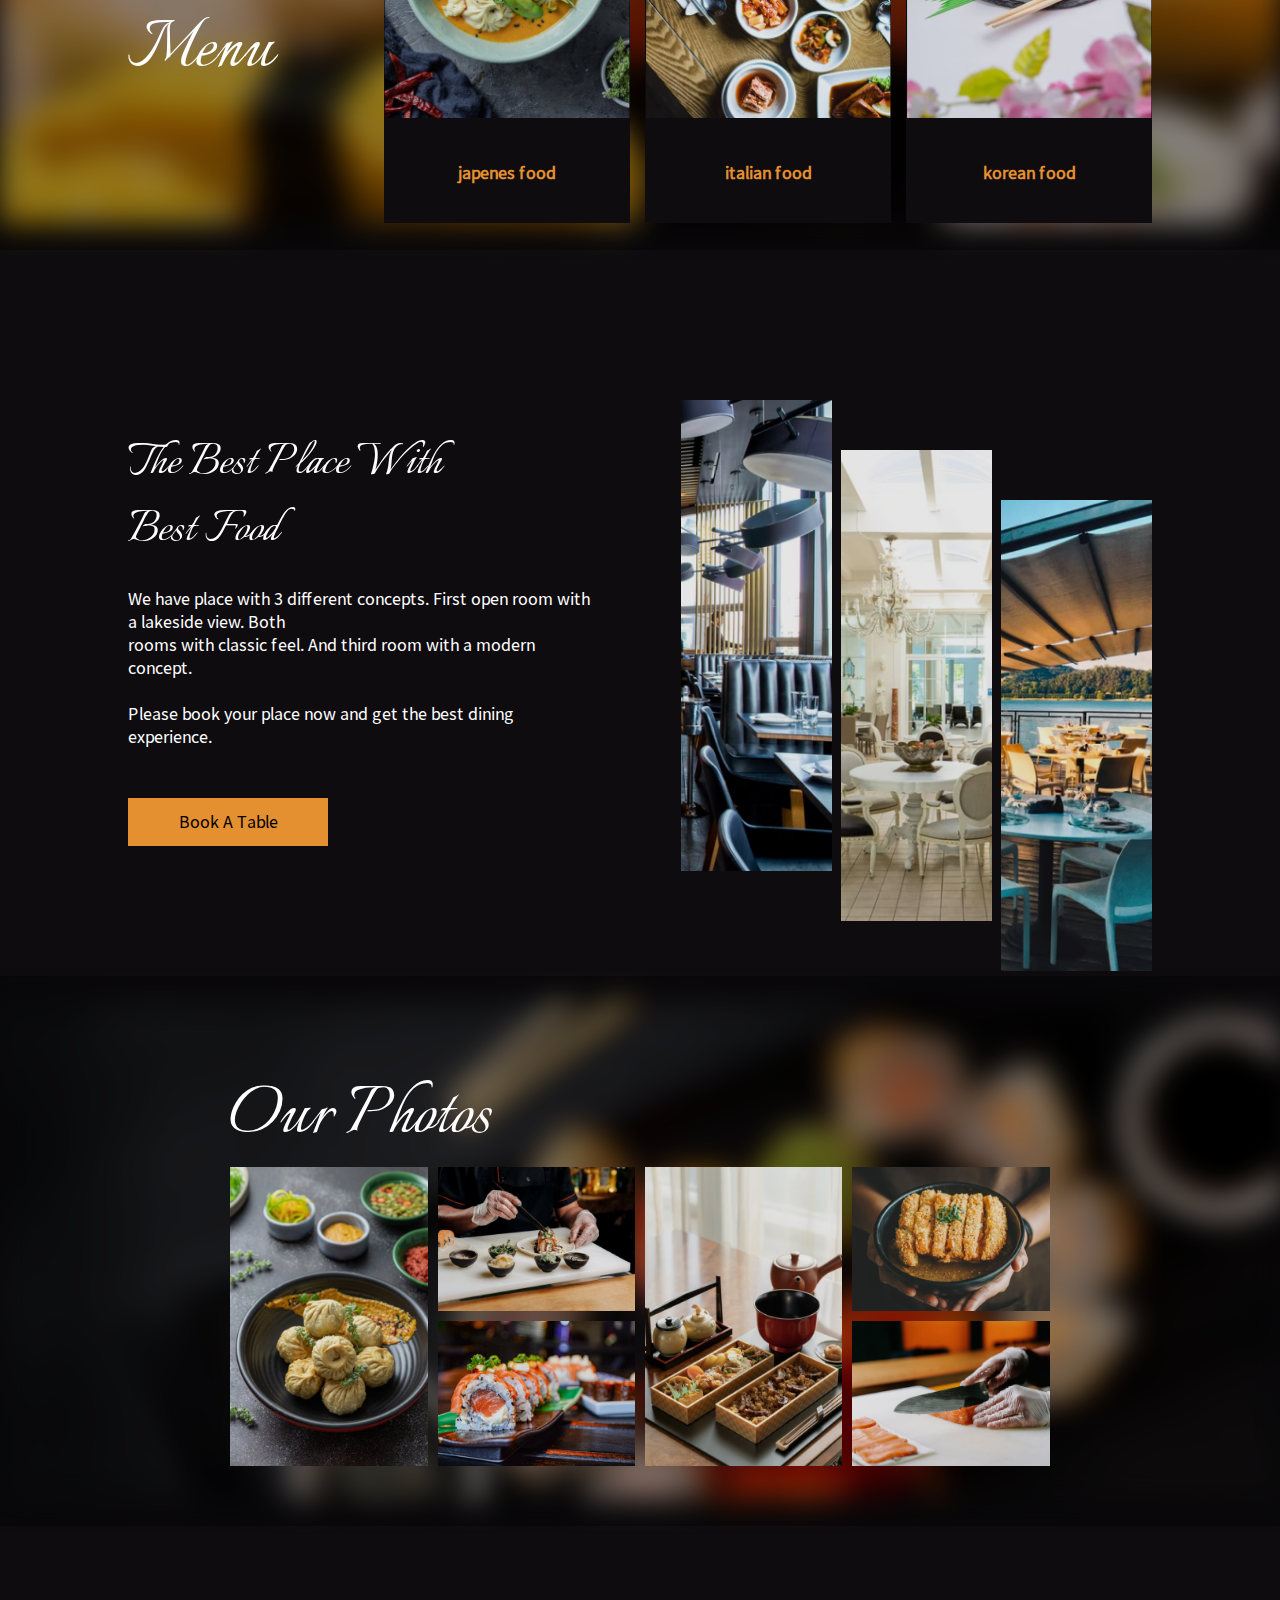
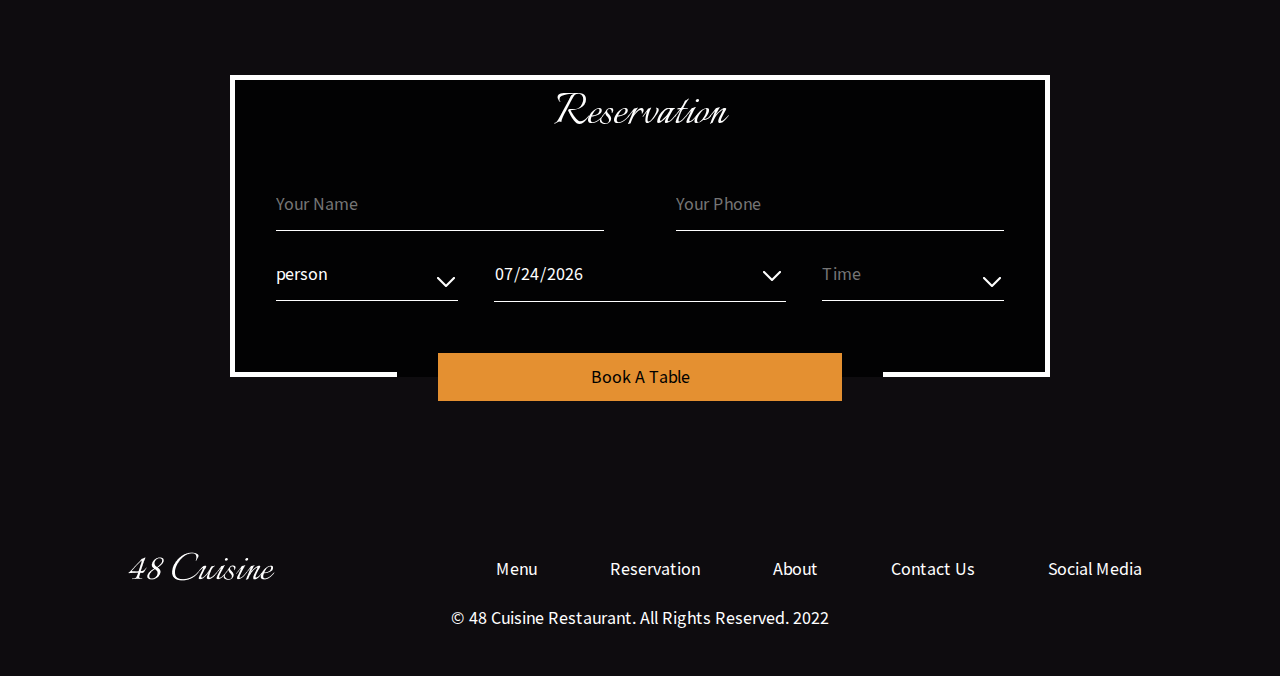
==== commit e4c8a3df: "add footer section" ====
--- a/index.html
+++ b/index.html
@@ -192,7 +192,28 @@
             </div>
         </section>
     </main>
-    <footer></footer>
+    <footer class="section footer">
+        <div class="container">
+            <div class="footer-content">
+                <div class="footer-content-top">
+                    <div class="logo">
+                        <a href="#">
+                            <img src="img/48 Cuisine.png" alt="logo"></a>
+                    </div>
+                    <div class="footer-nav">
+                        <a href="#">Menu</a>
+                        <a href="#">Reservation</a>
+                        <a href="#">About</a>
+                        <a href="#">Contact Us</a>
+                        <a href="#">Social Media</a>
+                    </div>
+                </div>
+                <div class="footer-content-bottom copy-right">
+                    <p>© 48 Cuisine Restaurant. All Rights Reserved. 2022</p>
+                </div>
+            </div>
+        </div>
+    </footer>
 </body>
 
 </html>--- a/css/main.css
+++ b/css/main.css
@@ -39,7 +39,7 @@
   outline: none;
 }
 
-.place-section .main-content .photos, .place-section .main-content, .menu-section .main-content .menu, .menu-section .main-content, .story-section .story-content .grid-images-col1, .story-section .story-content .grid-images, .story-section .story-content, .header .headercontainer .nav .list-Items, .header .headercontainer .nav .res-menu, .form-group {
+.footer-content-top .footer-nav, .footer-content-top, .place-section .main-content .photos, .place-section .main-content, .menu-section .main-content .menu, .menu-section .main-content, .story-section .story-content .grid-images-col1, .story-section .story-content .grid-images, .story-section .story-content, .header .headercontainer .nav .list-Items, .header .headercontainer .nav .res-menu, .form-group {
   justify-content: space-between;
 }
 
@@ -82,6 +82,11 @@
   opacity: 1;
 }
 
+@media screen and (max-width: 990px) {
+  .largetitle {
+    font-size: 4rem;
+  }
+}
 @media screen and (max-width: 540px) {
   * {
     font-size: 15px;
@@ -529,9 +534,6 @@
     text-align: center;
     width: 80%;
   }
-  .menu-section .main-content .title .largetitle {
-    font-size: 4rem;
-  }
   .menu-section .main-content .menu {
     width: 100%;
   }
@@ -722,4 +724,41 @@
   position: absolute;
   bottom: -24px;
   left: 25%;
+}
+
+.footer {
+  min-height: 200px;
+}
+.footer-content-top {
+  display: flex;
+  align-items: center;
+  flex-wrap: wrap;
+}
+.footer-content-top .logo {
+  width: 30%;
+}
+.footer-content-top .footer-nav {
+  width: 65%;
+  display: flex;
+  align-items: center;
+  flex-wrap: wrap;
+}
+.footer-content-top .footer-nav a {
+  margin: 0 10px;
+  line-height: 30px;
+}
+@media screen and (max-width: 768px) {
+  .footer-content-top {
+    justify-content: center;
+  }
+  .footer-content-top .footer-nav {
+    margin: 40px 0;
+    width: 100%;
+  }
+}
+.footer-content-bottom {
+  margin: 20px auto;
+}
+.footer-content-bottom p {
+  text-align: center;
 }/*# sourceMappingURL=main.css.map */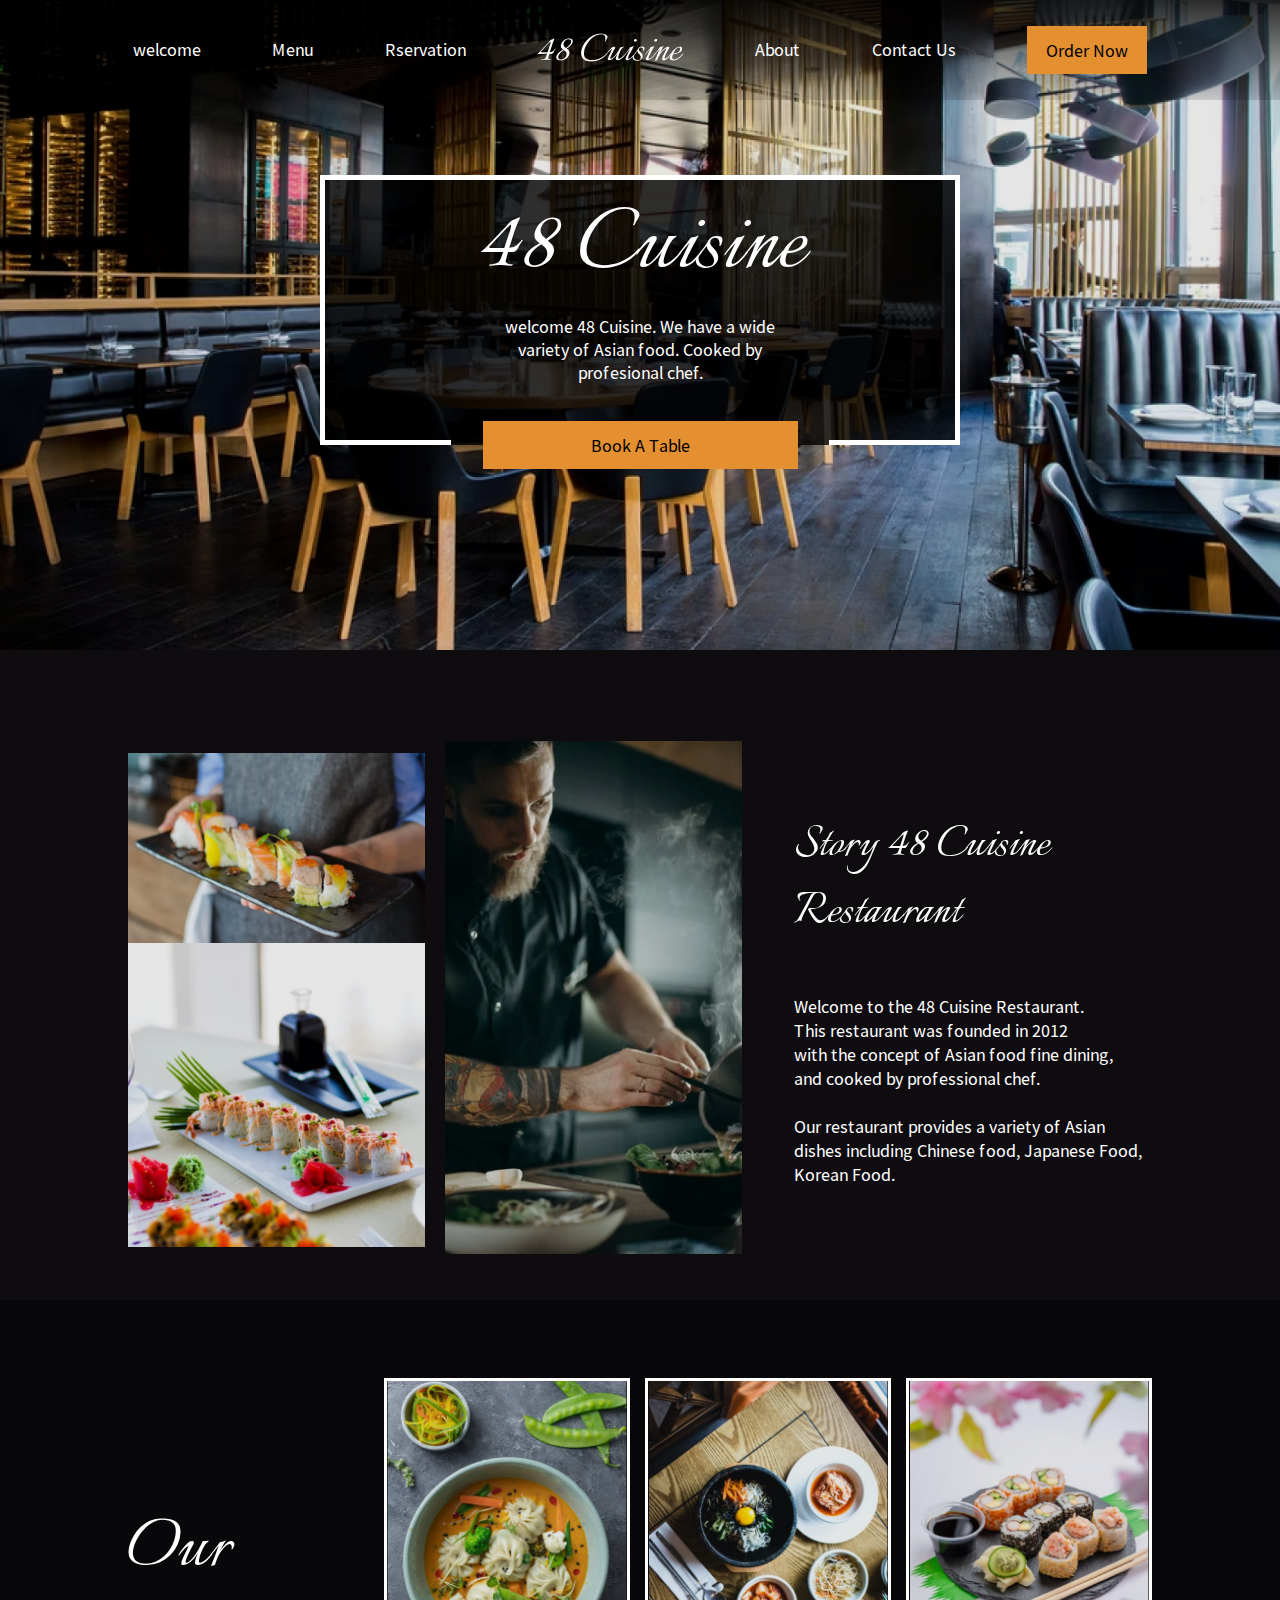
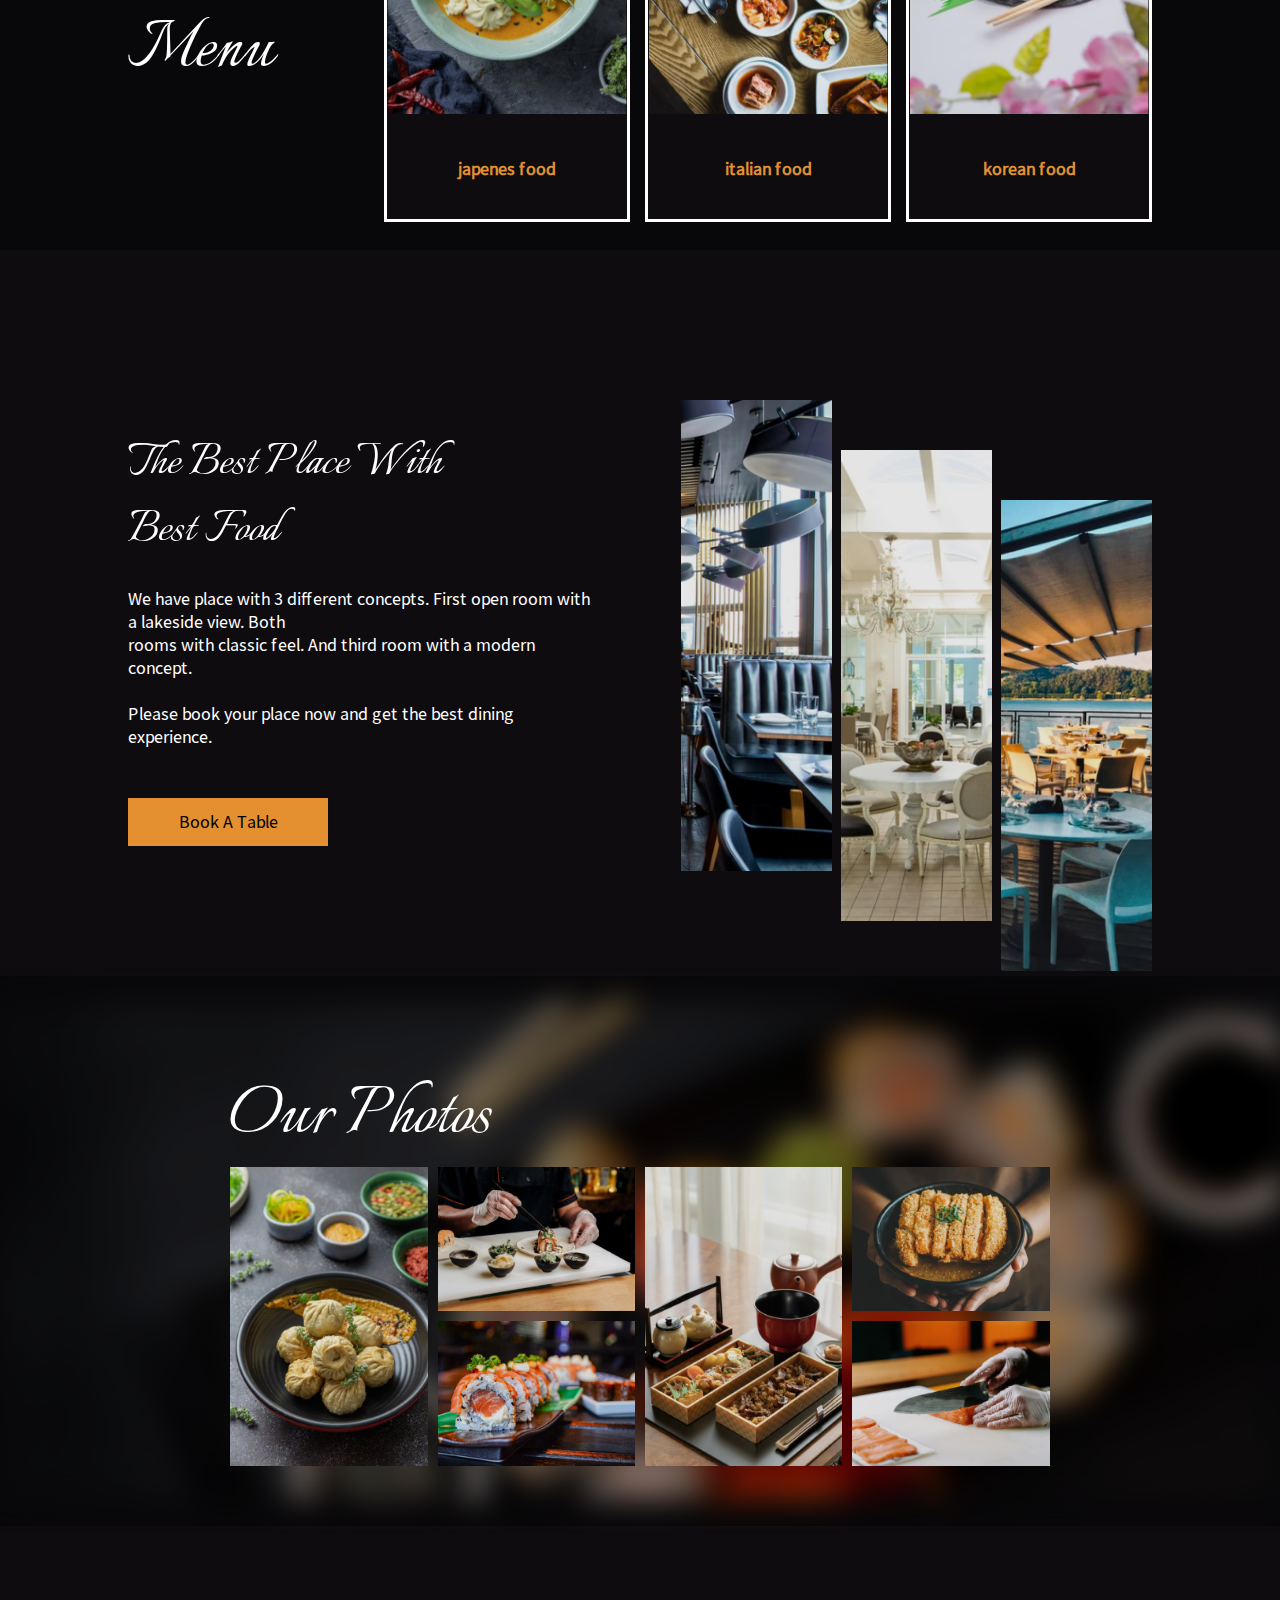
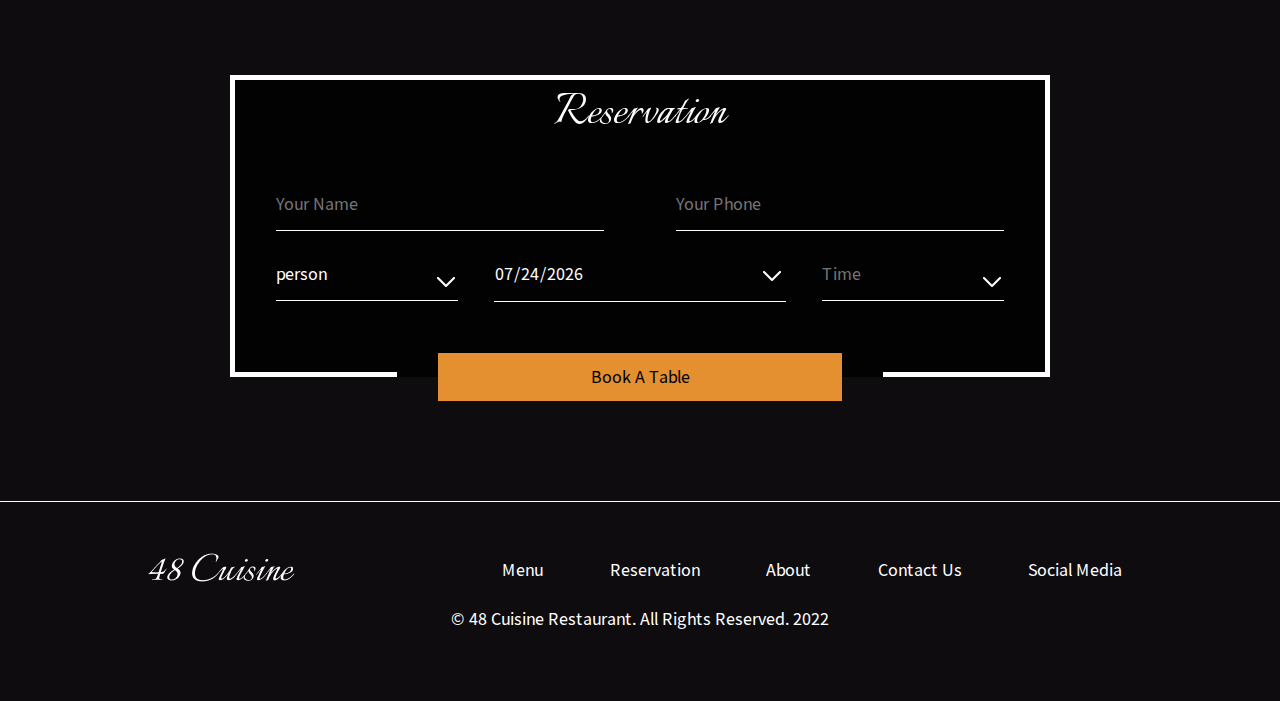
==== commit 29500523: "add reservation and menu  page" ====
--- a/index.html
+++ b/index.html
@@ -8,7 +8,7 @@
     <link rel="stylesheet" href="css/main.css">
     <script defer src="js/menu.js"></script>
     <script defer src="js/localDate.js"></script>
-    <title>Document</title>
+    <title>resturant</title>
 </head>
 
 <body>
@@ -29,8 +29,8 @@
                     </div>
                     <ul class="list-Items">
                         <li class="Item"><a href="#" class="link">welcome</a></li>
-                        <li class="Item"><a href="#" class="link">Menu</a></li>
-                        <li class="Item"><a href="" class="link">Rservation</a></li>
+                        <li class="Item"><a href="menu.html" class="link">Menu</a></li>
+                        <li class="Item"><a href="reservation.html" class="link">Rservation</a></li>
                         <li class="Item logo"><a href="#"><img src="img/48 Cuisine.png" alt="logo"></a></li>
                         <li class="Item"><a href="#" class="link">About</a></li>
                         <li class="Item"><a href="#" class="link">Contact Us</a></li>
@@ -40,8 +40,8 @@
 
             </nav>
             <div class="banner">
-                <div class="bannerCta">
-                    <h1>48 Cuisine</h1>
+                <div class="bannerCta" id="bannerCta">
+                    <h1 class="bannerTitle">48 Cuisine</h1>
                     <div class="text">
                         <p>welcome 48 Cuisine. We have a wide
                             variety of Asian food. Cooked by
--- a/css/main.css
+++ b/css/main.css
@@ -39,11 +39,11 @@
   outline: none;
 }
 
-.footer-content-top .footer-nav, .footer-content-top, .place-section .main-content .photos, .place-section .main-content, .menu-section .main-content .menu, .menu-section .main-content, .story-section .story-content .grid-images-col1, .story-section .story-content .grid-images, .story-section .story-content, .header .headercontainer .nav .list-Items, .header .headercontainer .nav .res-menu, .form-group {
+.about-section .about-section-boxes .boxes-container, .desert-section .desert-list-items .desert-items, .food-menu-section .food-menu-list-item .item-detail, .footer-content-top .footer-nav, .footer-content-top, .place-section .main-content .photos, .place-section .main-content, .menu-section .main-content .menu, .menu-section .main-content, .story-section .story-content .grid-images-col1, .story-section .story-content .grid-images, .story-section .story-content, .header .headercontainer .nav .list-Items, .header .headercontainer .nav .res-menu, .form-group {
   justify-content: space-between;
 }
 
-.reservation-section .banner .bannerCta, .reservation-section .banner, .menu-section .main-content .menu .menu-detail .food-detail, .header .headercontainer .banner .bannerCta .text, .header .headercontainer .banner, .header .headercontainer .nav, .smallBtn, .mediumBtn, .largeBtn, .section {
+.about-section .about-section-boxes .boxes-container .box .box-info .detail, .about-section .about-section-boxes, #reservation-header .banner, .desert-section .desert-list-items, .desert-banner-section .banner #desert-banner, .desert-banner-section .banner, .food-menu-section .food-menu-list-item, .food-menu-section .food-menu, #menu-header .banner, .reservation-section .banner .bannerCta, .reservation-section .banner, .menu-section .main-content .menu .menu-detail .food-detail, .header .headercontainer .banner #bannerCta .text, .header .headercontainer .banner, .header .headercontainer .nav, .smallBtn, .mediumBtn, .largeBtn, .section {
   justify-content: center;
 }
 
@@ -54,6 +54,10 @@
 
 h2 {
   font-weight: 400;
+}
+
+.preLine {
+  white-space: pre-line;
 }
 
 .mediumtitle {
@@ -61,12 +65,31 @@
   font-size: 3rem;
 }
 
+.small-title {
+  font-family: "Italianno", sans-serif;
+  font-size: 2.5rem;
+  font-weight: 400;
+}
+
 .section {
   width: 100%;
   padding: 50px 0 0;
   display: flex;
   align-items: center;
   flex-wrap: wrap;
+}
+
+.bannerTitle {
+  text-align: center;
+  font-size: 6rem;
+  font-family: "Italianno", sans-serif;
+  color: #ffffff;
+  font-weight: 400;
+}
+@media screen and (max-width: 768px) {
+  .bannerTitle {
+    font-size: 4rem;
+  }
 }
 
 .largetitle {
@@ -295,7 +318,7 @@
   align-items: center;
   flex-wrap: wrap;
 }
-.header .headercontainer .banner .bannerCta {
+.header .headercontainer .banner #bannerCta {
   z-index: 1;
   position: relative;
   border: 5px solid #ffffff;
@@ -306,7 +329,12 @@
   background-color: rgba(0, 0, 0, 0.8);
   margin-top: 75px;
 }
-.header .headercontainer .banner .bannerCta::before {
+.header .headercontainer .banner #bannerCta .cta {
+  position: absolute;
+  bottom: -24px;
+  left: 25%;
+}
+.header .headercontainer .banner #bannerCta::before {
   content: "";
   height: 5px;
   width: 20%;
@@ -315,7 +343,7 @@
   background-color: #ffffff;
   left: 0;
 }
-.header .headercontainer .banner .bannerCta::after {
+.header .headercontainer .banner #bannerCta::after {
   content: "";
   height: 5px;
   width: 20%;
@@ -324,35 +352,18 @@
   background-color: #ffffff;
   right: 0;
 }
-.header .headercontainer .banner .bannerCta .cta {
-  position: absolute;
-  bottom: -24px;
-  left: 25%;
-}
-.header .headercontainer .banner .bannerCta h1 {
-  text-align: center;
-  font-size: 6rem;
-  font-family: "Italianno", sans-serif;
-  color: #ffffff;
-  font-weight: 400;
-}
-@media screen and (max-width: 768px) {
-  .header .headercontainer .banner .bannerCta h1 {
-    font-size: 4rem;
-  }
-}
-.header .headercontainer .banner .bannerCta .text {
-  width: 100%;
-  display: flex;
-  align-items: center;
-  flex-wrap: wrap;
-}
-.header .headercontainer .banner .bannerCta .text p {
+.header .headercontainer .banner #bannerCta .text {
+  width: 100%;
+  display: flex;
+  align-items: center;
+  flex-wrap: wrap;
+}
+.header .headercontainer .banner #bannerCta .text p {
   text-align: center;
   white-space: pre-line;
 }
 @media screen and (max-width: 768px) {
-  .header .headercontainer .banner .bannerCta {
+  .header .headercontainer .banner #bannerCta {
     width: 75%;
   }
 }
@@ -495,6 +506,7 @@
 }
 .menu-section .main-content .menu .menu-detail {
   width: 32%;
+  border: 3px solid #ffffff;
   height: 100%;
   background-color: #0e0c0f;
   transition: all ease 0.3s;
@@ -702,6 +714,11 @@
   align-items: center;
   flex-wrap: wrap;
 }
+.reservation-section .banner .bannerCta .cta {
+  position: absolute;
+  bottom: -24px;
+  left: 25%;
+}
 .reservation-section .banner .bannerCta::before {
   content: "";
   height: 5px;
@@ -720,14 +737,12 @@
   background-color: #ffffff;
   right: 0;
 }
-.reservation-section .banner .bannerCta .cta {
-  position: absolute;
-  bottom: -24px;
-  left: 25%;
-}
 
 .footer {
   min-height: 200px;
+  padding: 25px;
+  margin-top: 25px;
+  border-top: 1px solid white;
 }
 .footer-content-top {
   display: flex;
@@ -761,4 +776,299 @@
 }
 .footer-content-bottom p {
   text-align: center;
+}
+
+#menu-header {
+  background: url(../img/bg.png) no-repeat center;
+  background-size: cover;
+  height: 500px;
+}
+#menu-header .banner {
+  margin-top: 75px;
+  width: 100%;
+  height: 270px;
+  display: flex;
+  align-items: center;
+  flex-wrap: wrap;
+}
+#menu-header .banner .main-banner {
+  z-index: 1;
+  position: relative;
+  border: 5px solid #ffffff;
+  border-bottom: none;
+  height: 100%;
+  width: 50%;
+  color: #ffffff;
+  background-color: rgba(0, 0, 0, 0.8);
+  border-bottom: 5px solid #ffffff;
+}
+#menu-header .banner .main-banner .cta {
+  position: absolute;
+  bottom: -24px;
+  left: 25%;
+}
+@media screen and (max-width: 440px) {
+  #menu-header .banner .main-banner {
+    width: 80%;
+  }
+}
+#menu-header .banner .main-banner p {
+  text-align: center;
+  white-space: pre-line;
+}
+
+.food-menu-section .food-menu {
+  position: relative;
+  width: 100%;
+  margin: 40px auto;
+  display: flex;
+  align-items: center;
+  flex-wrap: wrap;
+}
+.food-menu-section .food-menu .rightImage {
+  position: absolute;
+  top: 0;
+  right: 0;
+  width: 20%;
+}
+.food-menu-section .food-menu .leftImage {
+  position: absolute;
+  top: 0;
+  left: 0;
+  width: 20%;
+}
+.food-menu-section .food-menu-list {
+  width: 50%;
+  border: 5px solid #ffffff;
+}
+.food-menu-section .food-menu-list .largetitle {
+  text-align: center;
+  margin-top: 40px;
+}
+.food-menu-section .food-menu-list-item {
+  display: flex;
+  align-items: center;
+  flex-wrap: wrap;
+  margin-bottom: 10px;
+}
+.food-menu-section .food-menu-list-item:last-child {
+  margin-bottom: 40px;
+}
+.food-menu-section .food-menu-list-item .container {
+  border-bottom: 1px solid #ffffff;
+}
+.food-menu-section .food-menu-list-item .item-detail {
+  display: flex;
+  align-items: center;
+  flex-wrap: wrap;
+}
+.food-menu-section .food-menu-list-item .item-detail p {
+  line-height: 28px;
+  padding-bottom: 15px;
+}
+@media screen and (max-width: 768px) {
+  .food-menu-section .food-menu {
+    justify-content: flex-end;
+    padding-right: 15px;
+  }
+  .food-menu-section .food-menu:nth-child(2) {
+    justify-content: flex-start;
+    padding-left: 15px;
+  }
+  .food-menu-section .food-menu-list {
+    width: 65%;
+  }
+  .food-menu-section .food-menu .rightImage,
+.food-menu-section .food-menu .leftImage {
+    width: 25%;
+  }
+}
+@media screen and (max-width: 540px) {
+  .food-menu-section .food-menu {
+    justify-content: center;
+  }
+  .food-menu-section .food-menu:nth-child(2) {
+    justify-content: center;
+  }
+  .food-menu-section .food-menu-list {
+    width: 90%;
+  }
+  .food-menu-section .food-menu .rightImage,
+.food-menu-section .food-menu .leftImage {
+    display: none;
+  }
+}
+
+.desert-banner-section {
+  background: url(../img/bgbanner.png) no-repeat center;
+  background-size: cover;
+  height: 450px;
+  padding: 0;
+}
+.desert-banner-section .banner {
+  width: 100%;
+  height: 270px;
+  display: flex;
+  align-items: center;
+  flex-wrap: wrap;
+}
+.desert-banner-section .banner .main-banner {
+  z-index: 1;
+  position: relative;
+  border: 5px solid #ffffff;
+  border-bottom: none;
+  height: 100%;
+  width: 50%;
+  color: #ffffff;
+  background-color: rgba(0, 0, 0, 0.8);
+  border-bottom: 5px solid #ffffff;
+}
+.desert-banner-section .banner .main-banner .cta {
+  position: absolute;
+  bottom: -24px;
+  left: 25%;
+}
+@media screen and (max-width: 440px) {
+  .desert-banner-section .banner .main-banner {
+    width: 80%;
+  }
+}
+.desert-banner-section .banner .main-banner p {
+  text-align: center;
+  white-space: pre-line;
+}
+.desert-banner-section .banner #desert-banner {
+  display: flex;
+  align-items: center;
+  flex-wrap: wrap;
+}
+
+.desert-section {
+  min-height: 800px;
+}
+.desert-section .desert-list-items {
+  display: flex;
+  align-items: center;
+  flex-wrap: wrap;
+  width: 100%;
+}
+.desert-section .desert-list-items .desert-items {
+  width: 100%;
+  display: flex;
+  align-items: center;
+  flex-wrap: wrap;
+}
+.desert-section .desert-list-items .desert-items .items {
+  border: 3px solid #ffffff;
+  width: 22%;
+  margin-bottom: 30px;
+}
+.desert-section .desert-list-items .desert-items .items .img-bg img {
+  width: 100%;
+}
+.desert-section .desert-list-items .desert-items .items .desert-info {
+  padding: 20px 0;
+}
+.desert-section .desert-list-items .desert-items .items .desert-info p,
+.desert-section .desert-list-items .desert-items .items .desert-info h3 {
+  line-height: 30px;
+  text-align: center;
+  font-weight: normal;
+}
+@media screen and (max-width: 990px) {
+  .desert-section .desert-list-items .desert-items .items {
+    width: 32%;
+  }
+}
+@media screen and (max-width: 768px) {
+  .desert-section .desert-list-items .desert-items .items {
+    width: 46%;
+  }
+}
+@media screen and (max-width: 440px) {
+  .desert-section .desert-list-items .desert-items .items {
+    width: 100%;
+  }
+}
+
+#reservation-header {
+  background: url(../img/reserv.png) no-repeat center;
+  background-size: cover;
+  height: 500px;
+}
+#reservation-header .banner {
+  margin-top: 75px;
+  width: 100%;
+  height: 270px;
+  display: flex;
+  align-items: center;
+  flex-wrap: wrap;
+}
+#reservation-header .banner .main-banner {
+  z-index: 1;
+  position: relative;
+  border: 5px solid #ffffff;
+  border-bottom: none;
+  height: 100%;
+  width: 50%;
+  color: #ffffff;
+  background-color: rgba(0, 0, 0, 0.8);
+  border-bottom: 5px solid #ffffff;
+}
+#reservation-header .banner .main-banner .cta {
+  position: absolute;
+  bottom: -24px;
+  left: 25%;
+}
+@media screen and (max-width: 440px) {
+  #reservation-header .banner .main-banner {
+    width: 80%;
+  }
+}
+#reservation-header .banner .main-banner p {
+  text-align: center;
+  white-space: pre-line;
+}
+
+.about-section .about-section-boxes {
+  display: flex;
+  align-items: center;
+  flex-wrap: wrap;
+  width: 100%;
+}
+.about-section .about-section-boxes .boxes-container {
+  width: 100%;
+  display: flex;
+  align-items: center;
+  flex-wrap: wrap;
+}
+.about-section .about-section-boxes .boxes-container .box {
+  border: 3px solid #ffffff;
+  width: 32%;
+  margin-bottom: 30px;
+}
+@media screen and (max-width: 990px) {
+  .about-section .about-section-boxes .boxes-container .box {
+    width: 48%;
+  }
+}
+@media screen and (max-width: 768px) {
+  .about-section .about-section-boxes .boxes-container .box {
+    width: 100%;
+  }
+}
+.about-section .about-section-boxes .boxes-container .box img {
+  width: 100%;
+}
+.about-section .about-section-boxes .boxes-container .box .box-info {
+  min-height: 340px;
+  margin-top: 25px;
+}
+.about-section .about-section-boxes .boxes-container .box .box-info h3 {
+  text-align: center;
+}
+.about-section .about-section-boxes .boxes-container .box .box-info .detail {
+  display: flex;
+  align-items: center;
+  flex-wrap: wrap;
 }/*# sourceMappingURL=main.css.map */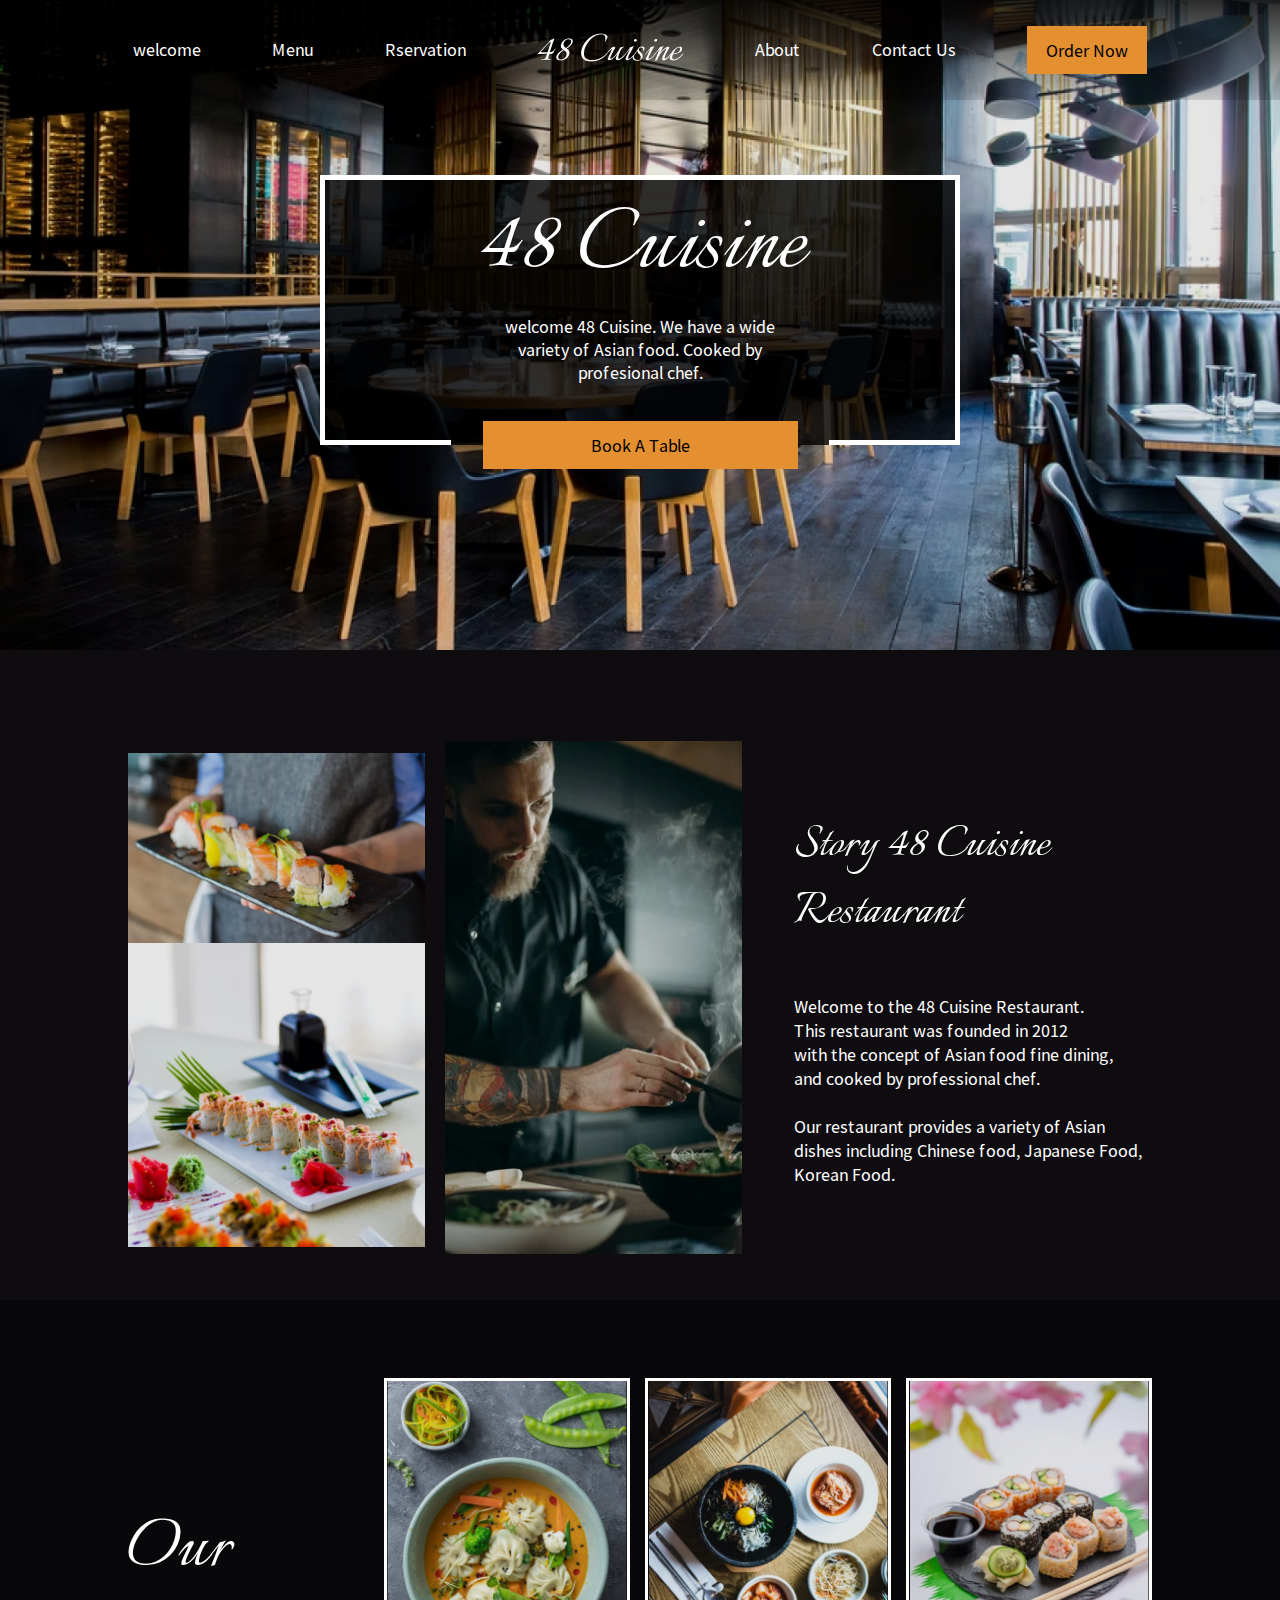
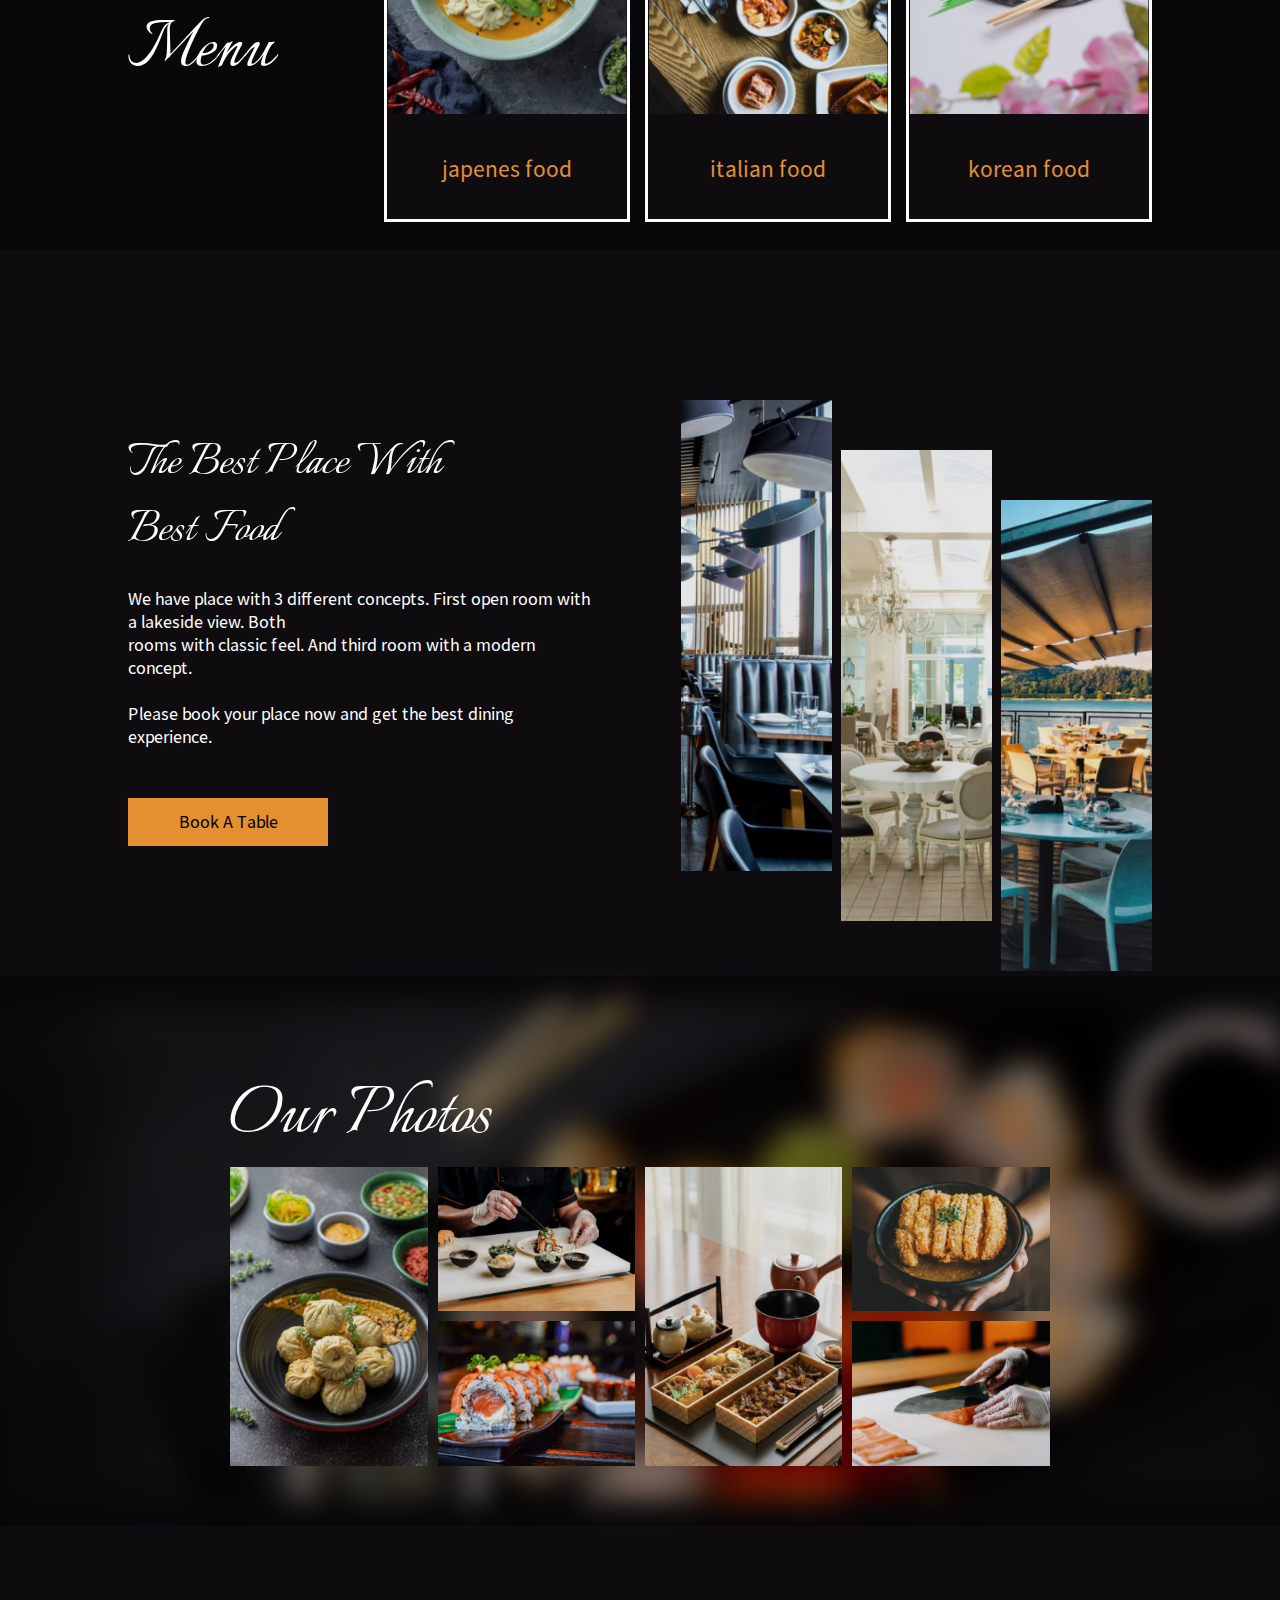
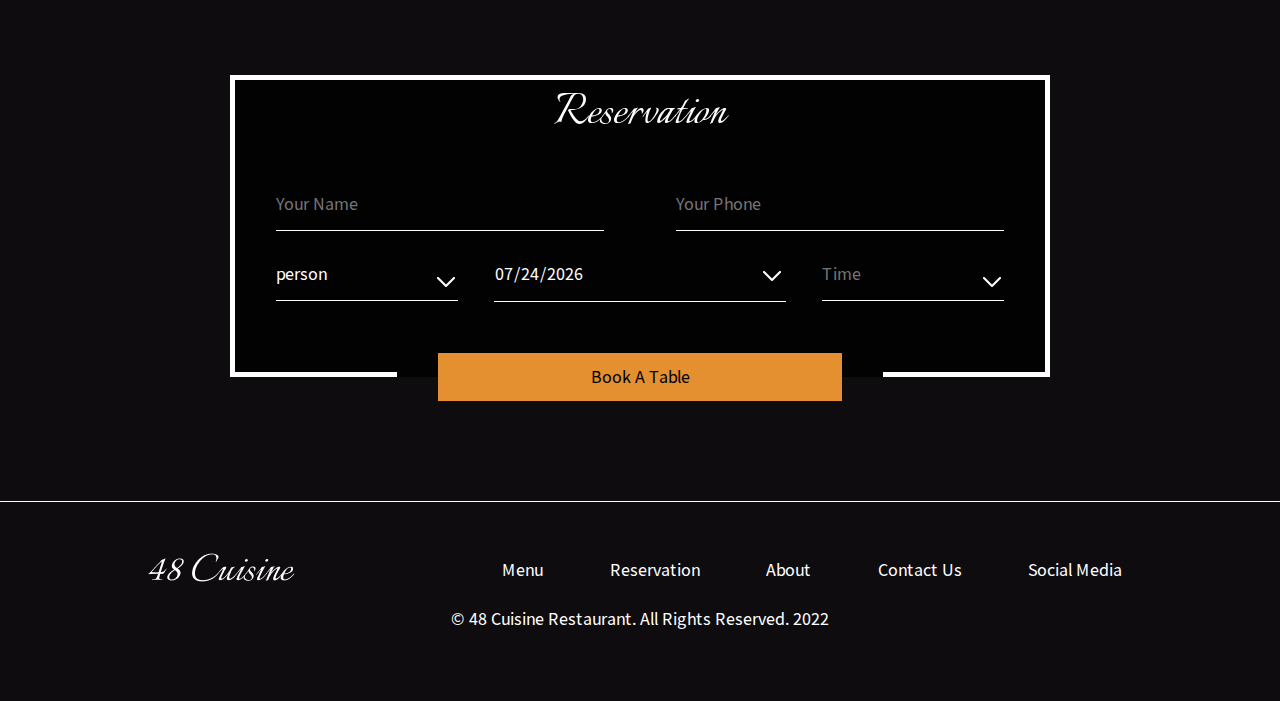
==== commit 90c99c54: "add about page,edit links" ====
--- a/index.html
+++ b/index.html
@@ -32,7 +32,7 @@
                         <li class="Item"><a href="menu.html" class="link">Menu</a></li>
                         <li class="Item"><a href="reservation.html" class="link">Rservation</a></li>
                         <li class="Item logo"><a href="#"><img src="img/48 Cuisine.png" alt="logo"></a></li>
-                        <li class="Item"><a href="#" class="link">About</a></li>
+                        <li class="Item"><a href="about.html" class="link">About</a></li>
                         <li class="Item"><a href="#" class="link">Contact Us</a></li>
                         <li class="Item"><a href="#" class="link"><button class="smallBtn">Order Now</button></a></li>
                     </ul>
@@ -101,19 +101,19 @@
                         <div class="menu-detail menu1">
                             <img src="img/menu.png" alt="food">
                             <a class="food-detail">
-                                <h4>japenes food</h4>
+                                <h4 class="small-text">japenes food</h4>
                             </a>
                         </div>
                         <div class="menu-detail menu2">
                             <img src="img/menu1.png" alt="food">
                             <a class="food-detail">
-                                <h4>italian food</h4>
+                                <h4 class="small-text">italian food</h4>
                             </a>
                         </div>
                         <div class="menu-detail menu3">
                             <img src="img/menu2.png" alt="food">
                             <a class="food-detail">
-                                <h4>korean food</h4>
+                                <h4 class="small-text">korean food</h4>
                             </a>
                         </div>
                     </div>
--- a/css/main.css
+++ b/css/main.css
@@ -39,7 +39,7 @@
   outline: none;
 }
 
-.about-section .about-section-boxes .boxes-container, .desert-section .desert-list-items .desert-items, .food-menu-section .food-menu-list-item .item-detail, .footer-content-top .footer-nav, .footer-content-top, .place-section .main-content .photos, .place-section .main-content, .menu-section .main-content .menu, .menu-section .main-content, .story-section .story-content .grid-images-col1, .story-section .story-content .grid-images, .story-section .story-content, .header .headercontainer .nav .list-Items, .header .headercontainer .nav .res-menu, .form-group {
+.ourTeam-section .ourTeam .ourTeam-content .team-members, .ourStory-section .ourStory-content, .about-section .about-section-boxes .boxes-container, .desert-section .desert-list-items .desert-items, .food-menu-section .food-menu-list-item .item-detail, .footer-content-top .footer-nav, .footer-content-top, .place-section .main-content .photos, .place-section .main-content, .menu-section .main-content .menu, .menu-section .main-content, .story-section .story-content .grid-images-col1, .story-section .story-content .grid-images, .story-section .story-content, .header .headercontainer .nav .list-Items, .header .headercontainer .nav .res-menu, .form-group {
   justify-content: space-between;
 }
 
@@ -56,8 +56,17 @@
   font-weight: 400;
 }
 
+.text-center {
+  text-align: center;
+}
+
 .preLine {
   white-space: pre-line;
+}
+
+.small-text {
+  font-size: 1.3rem;
+  font-weight: normal;
 }
 
 .mediumtitle {
@@ -1071,4 +1080,81 @@
   display: flex;
   align-items: center;
   flex-wrap: wrap;
+}
+
+.ourStory-section {
+  min-height: 800px;
+}
+.ourStory-section .ourStory {
+  margin: 50px 0;
+}
+.ourStory-section .ourStory-content {
+  width: 100%;
+  display: flex;
+  align-items: center;
+  flex-wrap: wrap;
+}
+.ourStory-section .ourStory-content-text {
+  width: 55%;
+}
+.ourStory-section .ourStory-content-image {
+  width: 40%;
+}
+.ourStory-section .ourStory-content-image img {
+  width: 100%;
+}
+@media screen and (max-width: 990px) {
+  .ourStory-section .ourStory-content .ourStory-content-text p {
+    white-space: normal;
+  }
+}
+@media screen and (max-width: 768px) {
+  .ourStory-section .ourStory-content {
+    justify-content: center;
+  }
+  .ourStory-section .ourStory-content .ourStory-content-text,
+.ourStory-section .ourStory-content .ourStory-content-image {
+    width: 90%;
+  }
+  .ourStory-section .ourStory-content .ourStory-content-text {
+    margin-bottom: 40px;
+  }
+  .ourStory-section .ourStory-content .ourStory-content-text h2 {
+    white-space: normal;
+  }
+}
+
+.ourTeam-section .ourTeam {
+  margin-bottom: 50px;
+}
+.ourTeam-section .ourTeam .ourTeam-content {
+  width: 100%;
+}
+.ourTeam-section .ourTeam .ourTeam-content .Title {
+  margin-bottom: 50px;
+}
+.ourTeam-section .ourTeam .ourTeam-content .team-members {
+  display: flex;
+  align-items: center;
+  flex-wrap: wrap;
+}
+.ourTeam-section .ourTeam .ourTeam-content .team-members .team-member {
+  width: 22%;
+}
+.ourTeam-section .ourTeam .ourTeam-content .team-members .team-member img {
+  width: 100%;
+}
+.ourTeam-section .ourTeam .ourTeam-content .team-members .team-member .profile-detail {
+  margin: 10px 0;
+}
+@media screen and (max-width: 768px) {
+  .ourTeam-section .ourTeam .ourTeam-content .team-members .team-member {
+    width: 45%;
+    margin-bottom: 40px;
+  }
+}
+@media screen and (max-width: 440px) {
+  .ourTeam-section .ourTeam .ourTeam-content .team-members .team-member {
+    width: 100%;
+  }
 }/*# sourceMappingURL=main.css.map */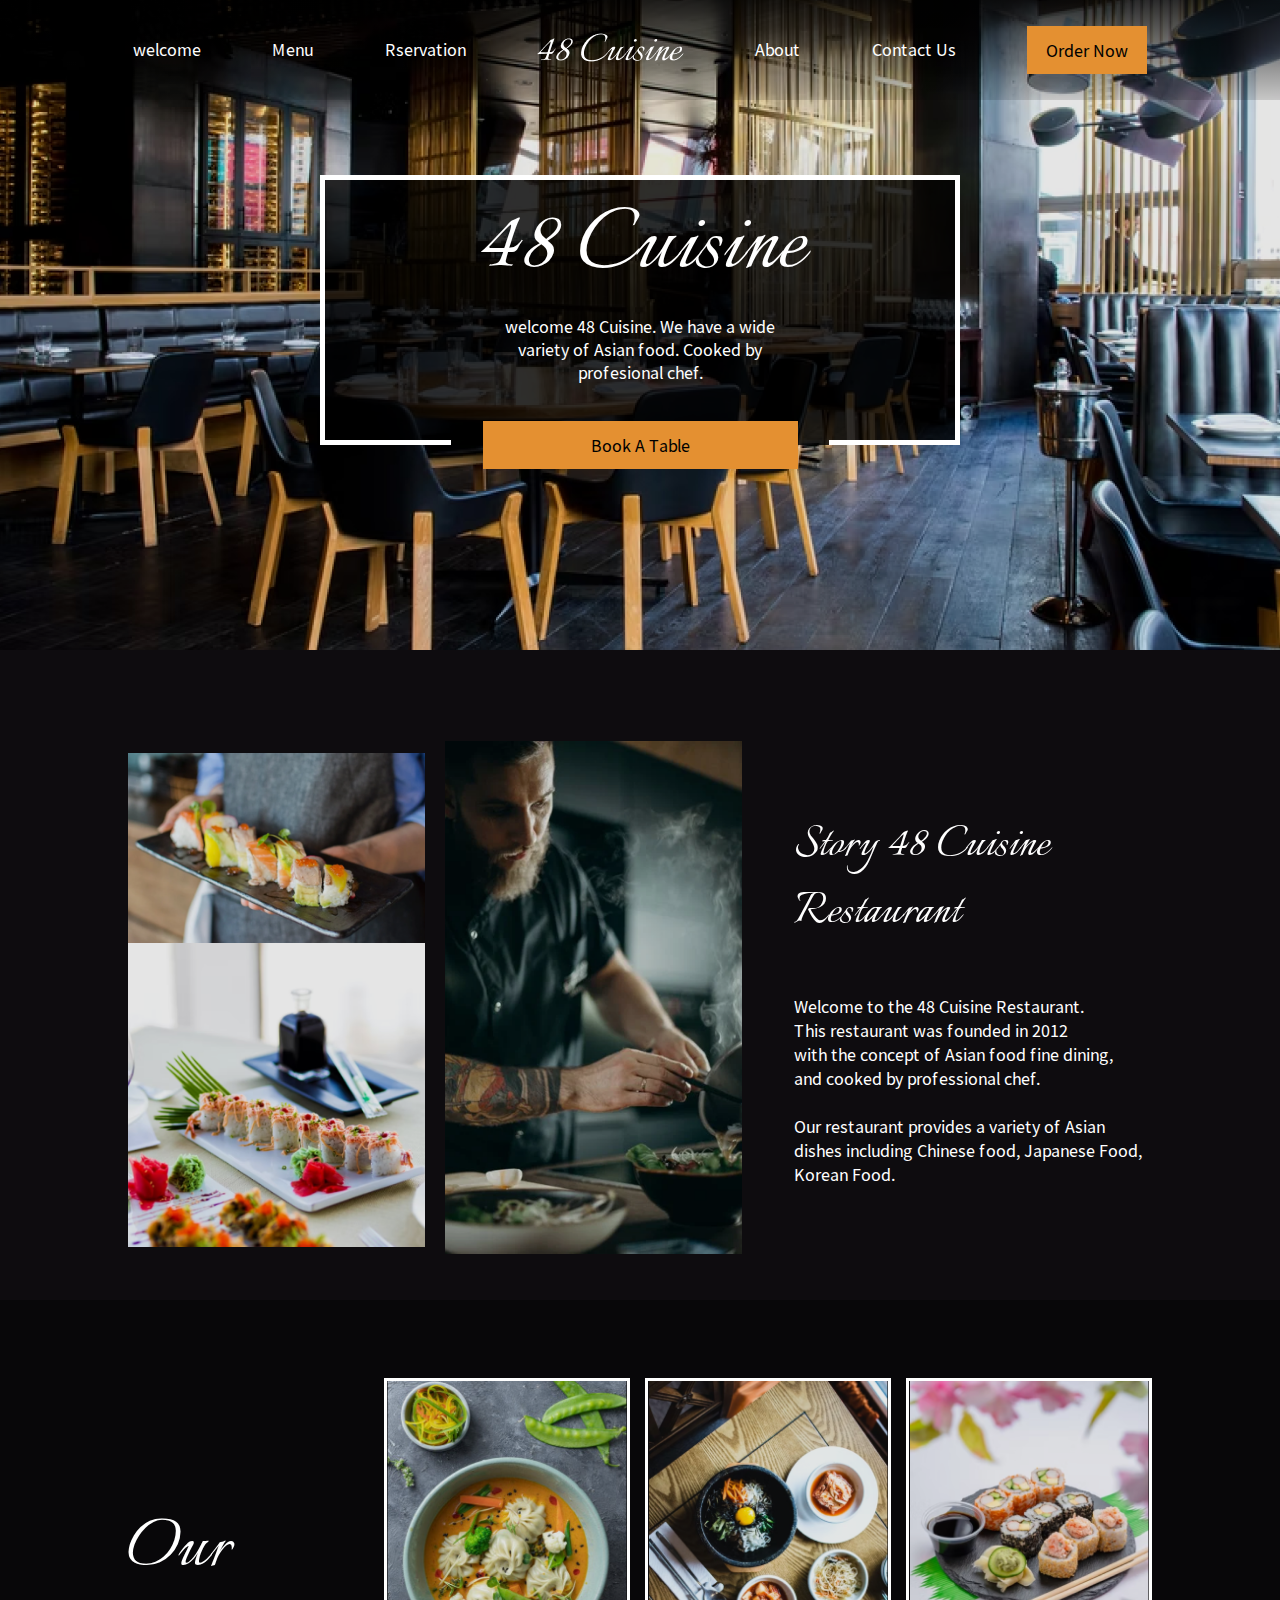
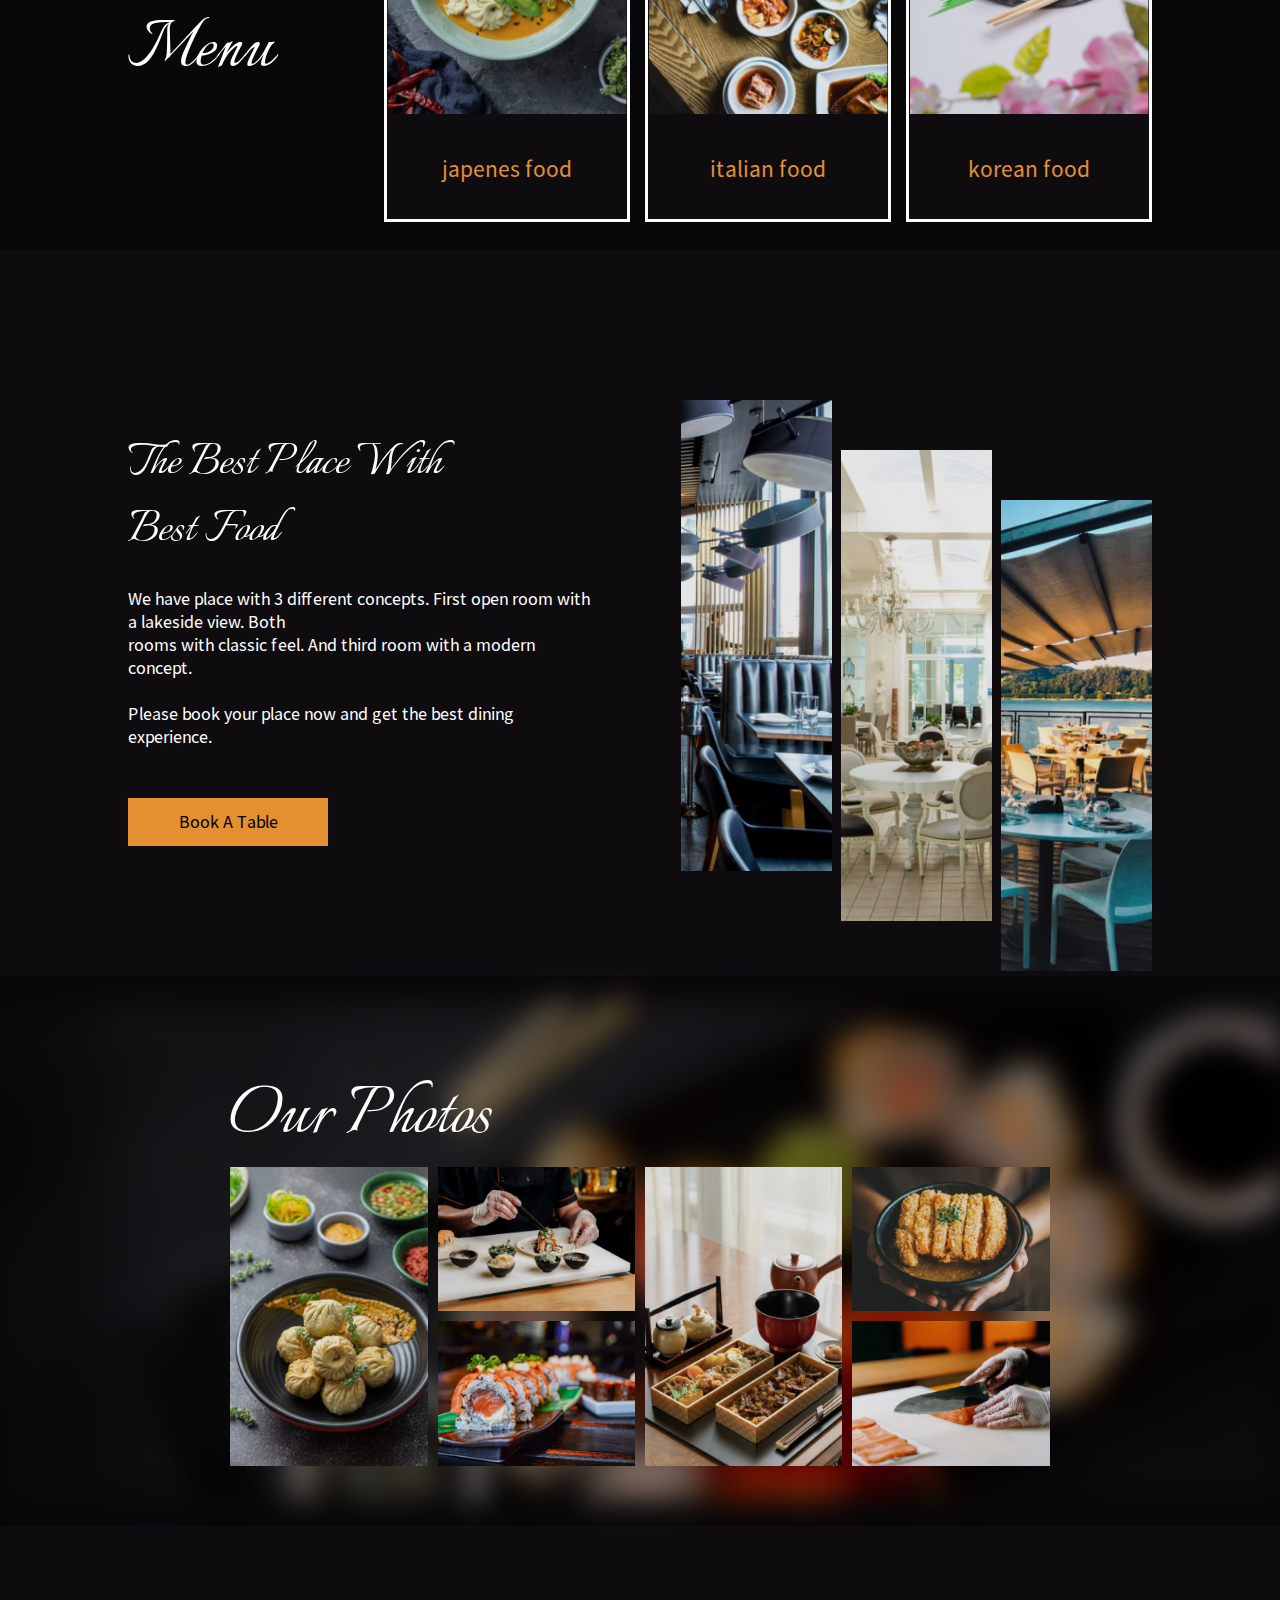
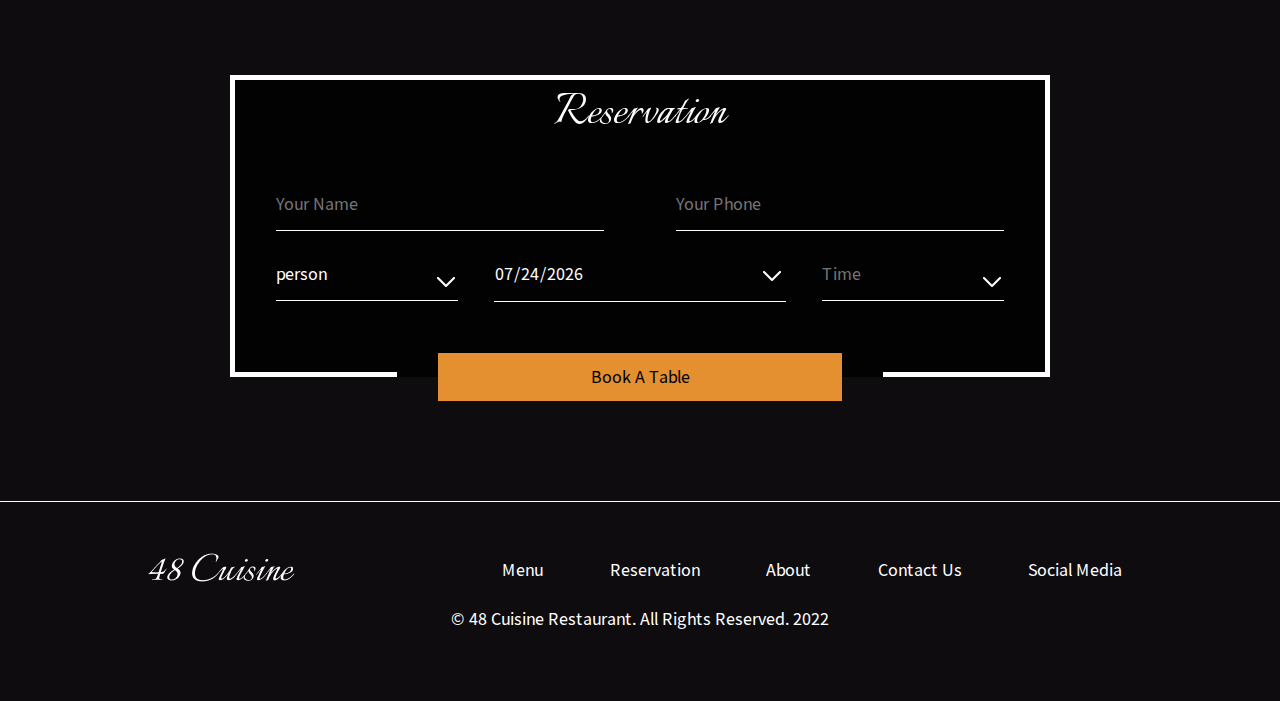
==== commit ad44561d: "add contact us page" ====
--- a/index.html
+++ b/index.html
@@ -15,7 +15,7 @@
     <!-- <div class="reserve-forminput">hello dear programmer</div>
     <button class="subscribe-forminput"></button> -->
 
-    <header class="header">
+    <header class="header" id="mainpage-header">
         <div class="headercontainer">
             <nav class="nav">
                 <div class="container">
@@ -33,7 +33,7 @@
                         <li class="Item"><a href="reservation.html" class="link">Rservation</a></li>
                         <li class="Item logo"><a href="#"><img src="img/48 Cuisine.png" alt="logo"></a></li>
                         <li class="Item"><a href="about.html" class="link">About</a></li>
-                        <li class="Item"><a href="#" class="link">Contact Us</a></li>
+                        <li class="Item"><a href="contactUs.html" class="link">Contact Us</a></li>
                         <li class="Item"><a href="#" class="link"><button class="smallBtn">Order Now</button></a></li>
                     </ul>
                 </div>
--- a/css/main.css
+++ b/css/main.css
@@ -43,7 +43,7 @@
   justify-content: space-between;
 }
 
-.about-section .about-section-boxes .boxes-container .box .box-info .detail, .about-section .about-section-boxes, #reservation-header .banner, .desert-section .desert-list-items, .desert-banner-section .banner #desert-banner, .desert-banner-section .banner, .food-menu-section .food-menu-list-item, .food-menu-section .food-menu, #menu-header .banner, .reservation-section .banner .bannerCta, .reservation-section .banner, .menu-section .main-content .menu .menu-detail .food-detail, .header .headercontainer .banner #bannerCta .text, .header .headercontainer .banner, .header .headercontainer .nav, .smallBtn, .mediumBtn, .largeBtn, .section {
+.contact-section .contact-info, .about-section .about-section-boxes .boxes-container .box .box-info .detail, .about-section .about-section-boxes, #reservation-header .banner, .desert-section .desert-list-items, .desert-banner-section .banner #desert-banner, .desert-banner-section .banner, .food-menu-section .food-menu-list-item, .food-menu-section .food-menu, #menu-header .banner, .reservation-section .banner .bannerCta, .reservation-section .banner, .menu-section .main-content .menu .menu-detail .food-detail, .header .headercontainer .banner #bannerCta .text, .header .headercontainer .banner, .header .headercontainer .nav, .smallBtn, .mediumBtn, .largeBtn, .section {
   justify-content: center;
 }
 
@@ -240,8 +240,11 @@
   background-color: #000000;
 }
 
+#mainpage-header {
+  background: url(../img/image.png) no-repeat center;
+}
+
 .header {
-  background: url(../img/image.png) no-repeat center;
   background-size: cover;
   height: 650px;
   width: 100%;
@@ -1157,4 +1160,47 @@
   .ourTeam-section .ourTeam .ourTeam-content .team-members .team-member {
     width: 100%;
   }
+}
+
+#contactus-header {
+  height: unset;
+}
+
+.contact-section {
+  position: relative;
+  padding: 0;
+  height: 600px;
+  width: 100%;
+}
+.contact-section iframe {
+  width: 100%;
+  height: 100%;
+}
+.contact-section .contact-info {
+  width: 45%;
+  height: 80%;
+  position: absolute;
+  background-color: #0e0c0f;
+  left: 15%;
+  top: 10%;
+  display: flex;
+  align-items: center;
+  flex-wrap: wrap;
+}
+.contact-section .contact-info-content {
+  width: 80%;
+  height: 80%;
+}
+.contact-section .contact-info-content .info {
+  margin-bottom: 25px;
+}
+@media screen and (max-width: 768px) {
+  .contact-section .contact-info {
+    width: 65%;
+  }
+}
+@media screen and (max-width: 768px) {
+  .contact-section .contact-info {
+    width: 75%;
+  }
 }/*# sourceMappingURL=main.css.map */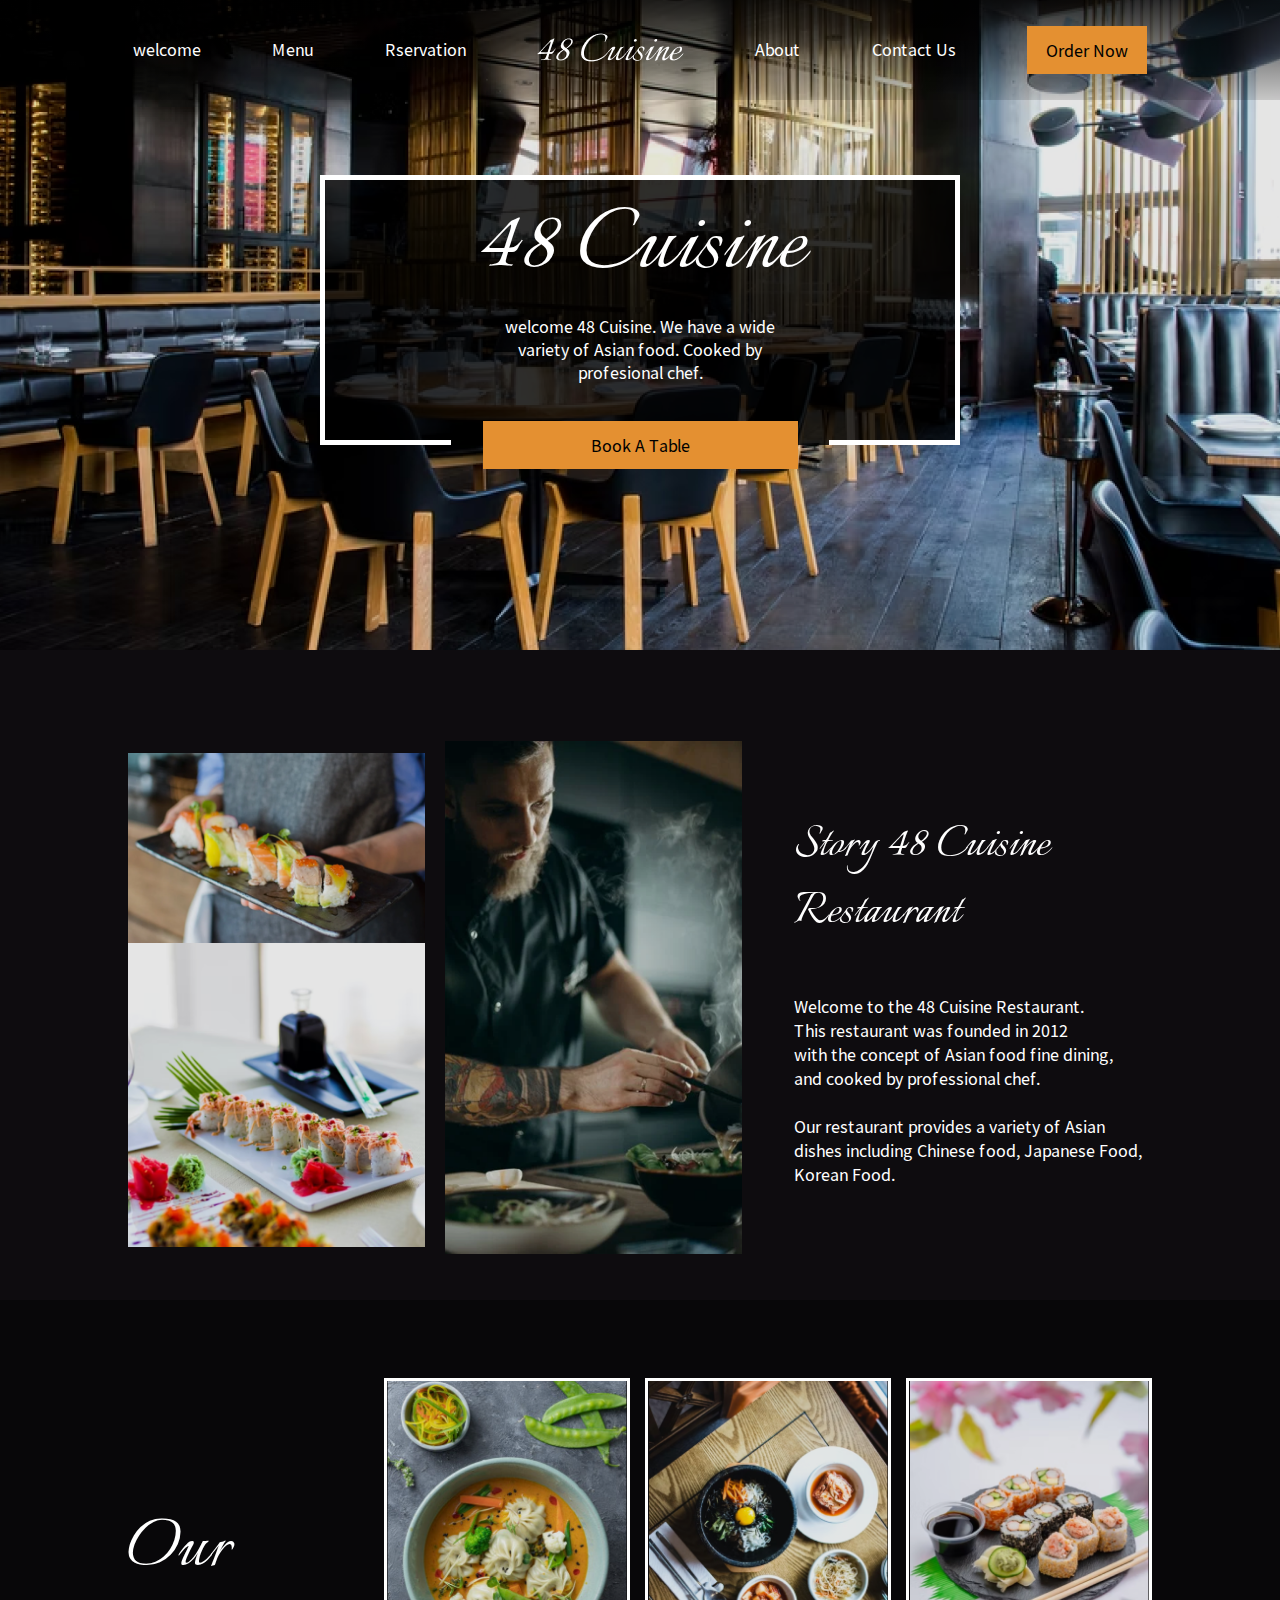
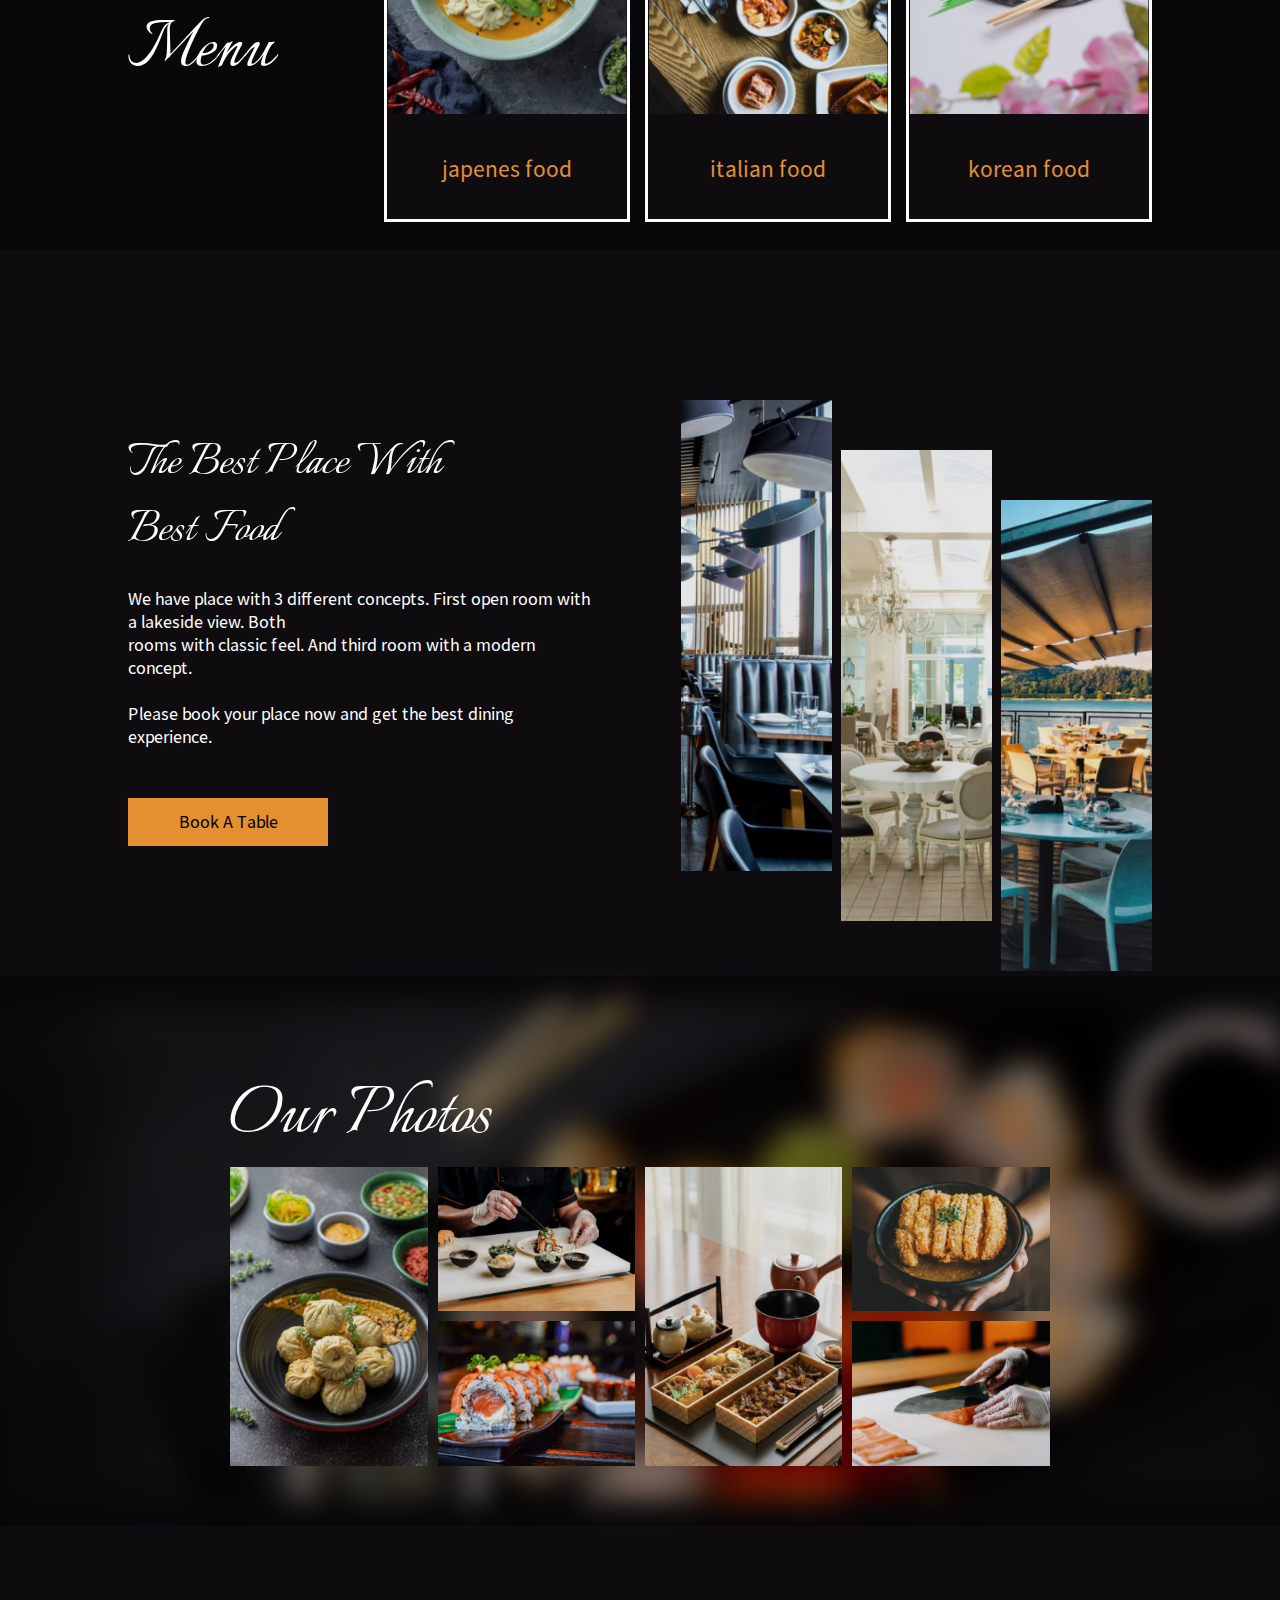
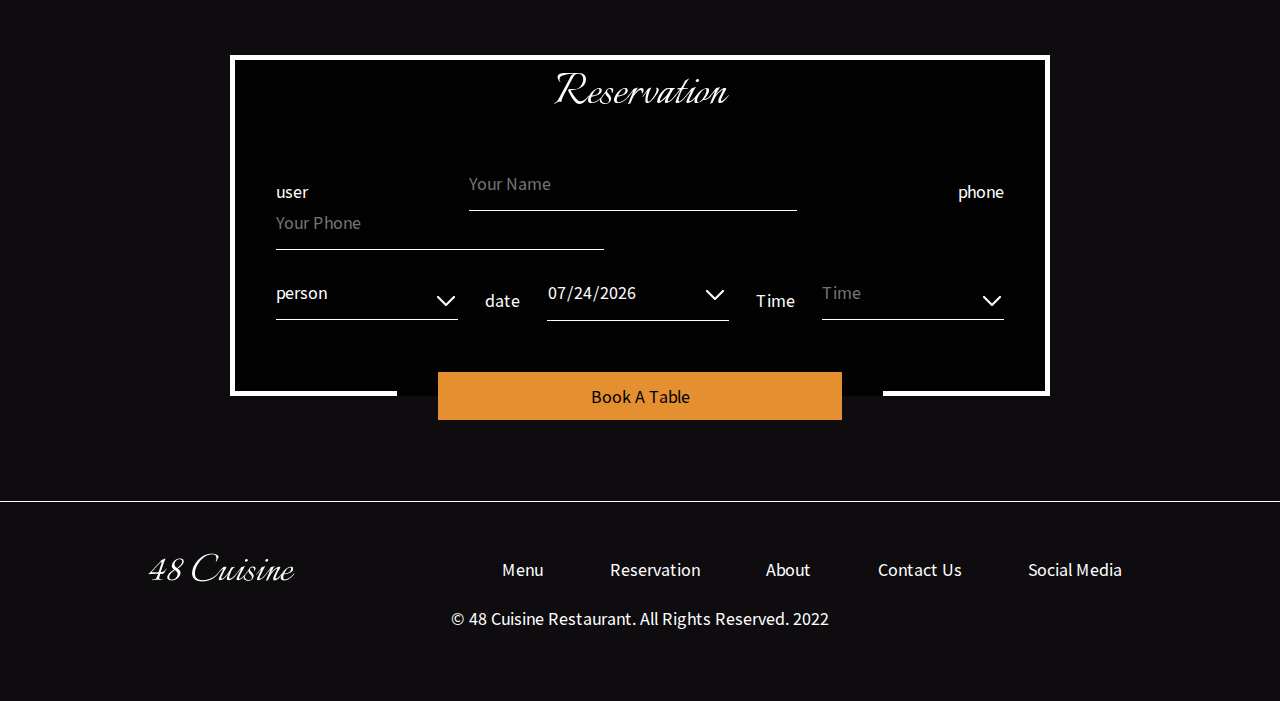
==== commit 16ef68ca: "getFormdata" ====
--- a/index.html
+++ b/index.html
@@ -8,6 +8,7 @@
     <link rel="stylesheet" href="css/main.css">
     <script defer src="js/menu.js"></script>
     <script defer src="js/localDate.js"></script>
+    <script src="js/overlay&modal.js" defer></script>
     <title>resturant</title>
 </head>
 
@@ -171,8 +172,12 @@
                         <h2 class="mediumtitle">Reservation</h2>
                         <form action="">
                             <div class="form-group form-group-1">
-                                <input class="form-field" type="text" name="firstName" id="" placeholder="Your Name">
-                                <input class="form-field" type="tel" name="phoneNumber" id="" placeholder="Your Phone">
+                                <label for="info1" class="form-label">user</label>
+                                <input class="form-field" type="text" name="firstName" id="info1"
+                                    placeholder="Your Name">
+                                <label for="info2" class="form-label">phone</label>
+                                <input class="form-field" type="tel" name="phoneNumber" id="info2"
+                                    placeholder="Your Phone">
                             </div>
                             <div class="form-group form-group-2">
                                 <select class="form-field" name="costumer" id="costumer-select">
@@ -180,13 +185,15 @@
                                     <option value="company">company</option>
                                     <option value="hospital">hospital</option>
                                 </select>
+                                <label for="date" class="form-label">date</label>
                                 <input class="form-field" type="date" name="phoneNumber" id="date">
+                                <label for="time" class="form-label">Time</label>
                                 <input class="form-field" type="text" id='time' placeholder="Time" step="900"
                                     onfocus="this.type='time'">
                             </div>
 
                         </form>
-                        <button class="cta largeBtn">Book A Table</button>
+                        <button class="showmodal cta largeBtn">Book A Table</button>
                     </div>
                 </div>
             </div>
@@ -214,6 +221,18 @@
             </div>
         </div>
     </footer>
+    <div class="modal element">
+        <button class="close-modal">&times;</button>
+        <div class="modal-body">
+
+        </div>
+    </div>
+    <div class="waitingAnimation element hidden">
+        <p class='mediumtitle'> WAITING...</p>
+    </div>
+    <div class="overLay element hidden">
+
+    </div>
 </body>
 
 </html>--- a/css/main.css
+++ b/css/main.css
@@ -23,6 +23,7 @@
 
 body {
   background-color: #0e0c0f;
+  position: relative;
 }
 
 a {
@@ -43,7 +44,7 @@
   justify-content: space-between;
 }
 
-.contact-section .contact-info, .about-section .about-section-boxes .boxes-container .box .box-info .detail, .about-section .about-section-boxes, #reservation-header .banner, .desert-section .desert-list-items, .desert-banner-section .banner #desert-banner, .desert-banner-section .banner, .food-menu-section .food-menu-list-item, .food-menu-section .food-menu, #menu-header .banner, .reservation-section .banner .bannerCta, .reservation-section .banner, .menu-section .main-content .menu .menu-detail .food-detail, .header .headercontainer .banner #bannerCta .text, .header .headercontainer .banner, .header .headercontainer .nav, .smallBtn, .mediumBtn, .largeBtn, .section {
+.contact-section .contact-info, .about-section .about-section-boxes .boxes-container .box .box-info .detail, .about-section .about-section-boxes, #reservation-header .banner, .desert-section .desert-list-items, .desert-banner-section .banner #desert-banner, .desert-banner-section .banner, .food-menu-section .food-menu-list-item, .food-menu-section .food-menu, #menu-header .banner, .reservation-section .banner .bannerCta, .reservation-section .banner, .menu-section .main-content .menu .menu-detail .food-detail, .header .headercontainer .banner #bannerCta .text, .header .headercontainer .banner, .header .headercontainer .nav, .overLay, .smallBtn, .mediumBtn, .largeBtn, .section {
   justify-content: center;
 }
 
@@ -111,7 +112,7 @@
 }
 
 .show {
-  opacity: 1;
+  display: flex;
 }
 
 @media screen and (max-width: 990px) {
@@ -238,6 +239,59 @@
 }
 select option {
   background-color: #000000;
+}
+
+.overLay {
+  position: fixed;
+  top: 0;
+  left: 0;
+  width: 100%;
+  height: 100%;
+  background-color: rgba(0, 0, 0, 0.6);
+  backdrop-filter: blur(3px);
+  z-index: 5;
+  align-items: center;
+}
+.overLay.Openmodal .modal {
+  top: 0;
+}
+
+.modal {
+  position: fixed;
+  top: 50%;
+  left: 50%;
+  width: 50%;
+  transform: translate(-50%, 150%);
+  background-color: white;
+  padding: 3rem;
+  border-radius: 5px;
+  box-shadow: 0 3rem 5rem rgba(0, 0, 0, 0.3);
+  z-index: 10;
+  opacity: 0;
+  flex-direction: column;
+  transition: transform 0.4s, opacity 0.4s;
+}
+.modal p {
+  color: #0e0c0f;
+  margin-bottom: 20px;
+}
+.modal.active {
+  opacity: 1;
+  transform: translate(-50%, -50%);
+}
+.modal.closemodal {
+  animation: modalIn reverse 0.6s;
+}
+
+.close-modal {
+  position: absolute;
+  top: 1.2rem;
+  right: 2rem;
+  font-size: 3rem;
+  color: #333;
+  cursor: pointer;
+  border: none;
+  background: none;
 }
 
 #mainpage-header {
@@ -1203,4 +1257,27 @@
   .contact-section .contact-info {
     width: 75%;
   }
+}
+
+.waitingAnimation {
+  position: fixed;
+  width: 34%;
+  border-radius: 10px;
+  top: 50%;
+  left: 33%;
+  z-index: 15;
+  overflow: hidden;
+}
+.waitingAnimation p {
+  color: #ffffff;
+  letter-spacing: 10px;
+  animation: waitingText 1.5s alternate infinite;
+}
+@keyframes waitingText {
+  from {
+    transform: translate3d(-250px, 0px, -135px);
+  }
+  to {
+    transform: translate3d(250px, 0px, 135px);
+  }
 }/*# sourceMappingURL=main.css.map */